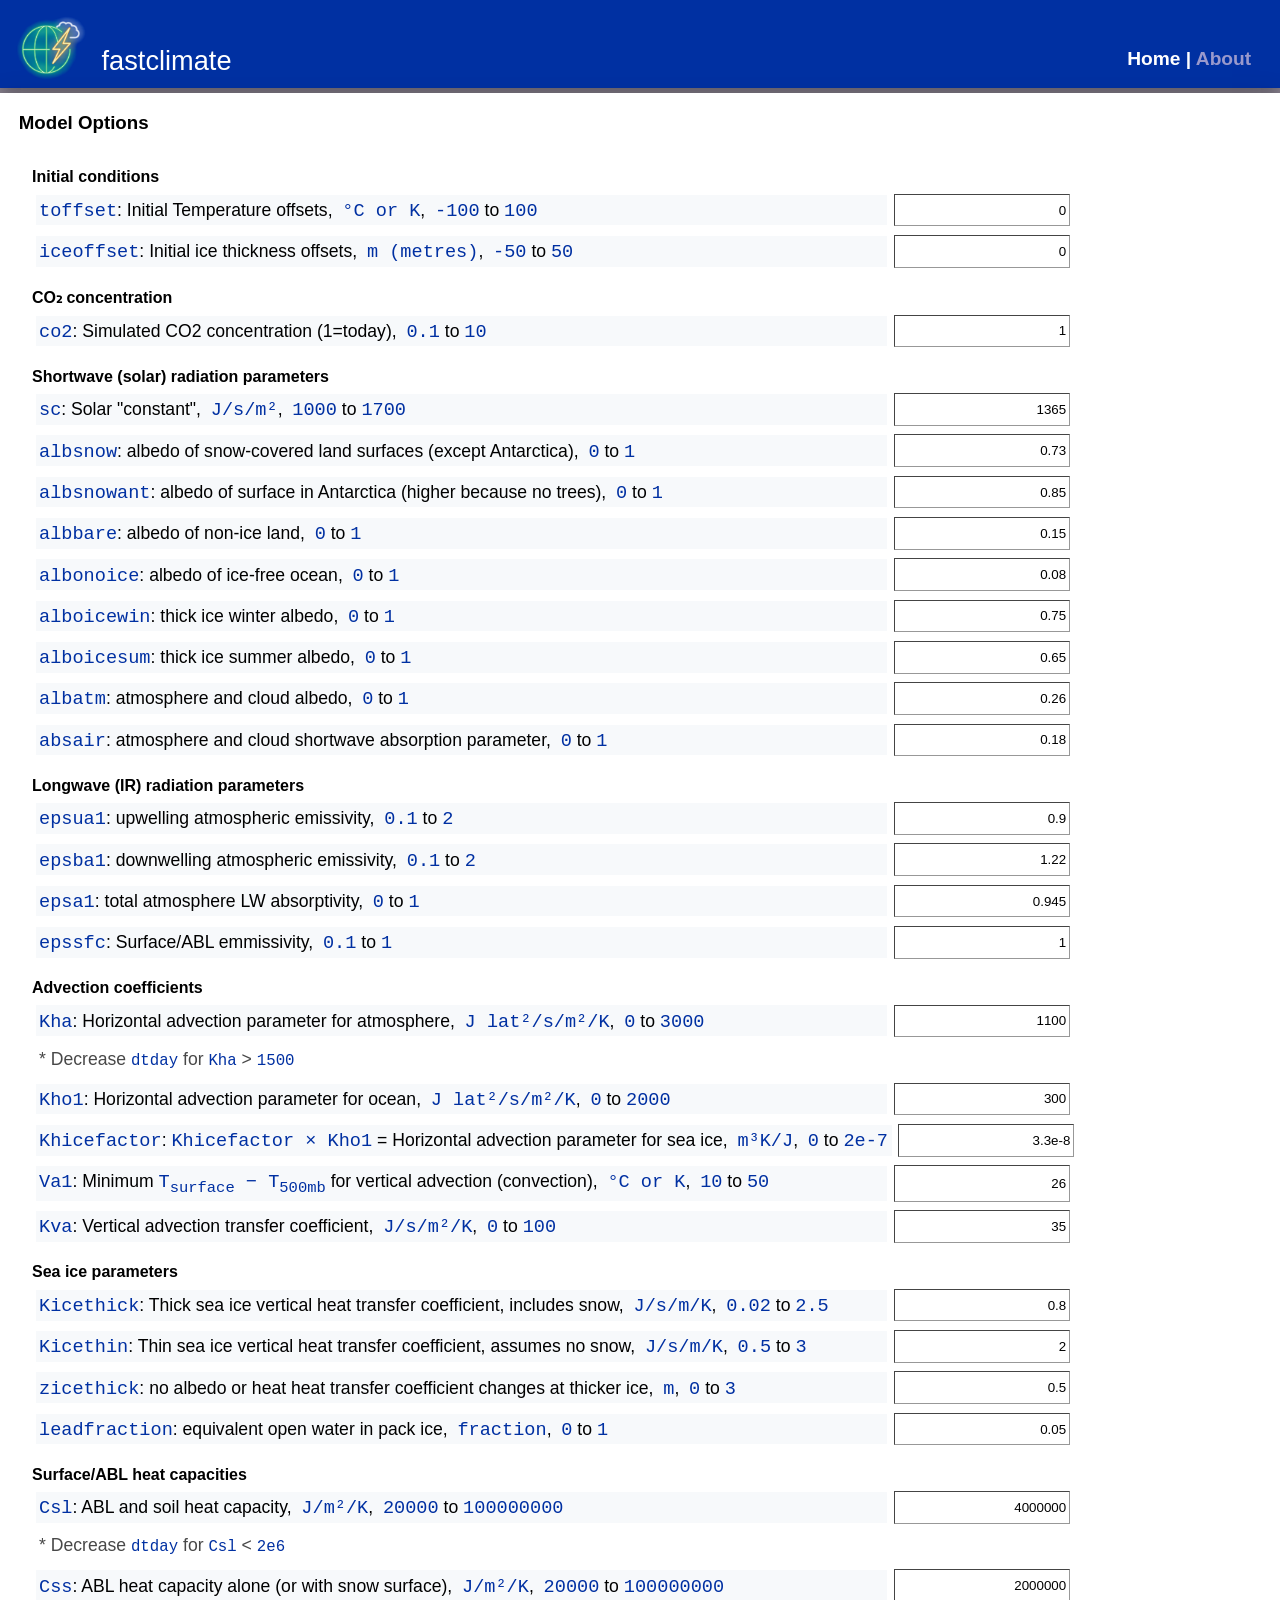
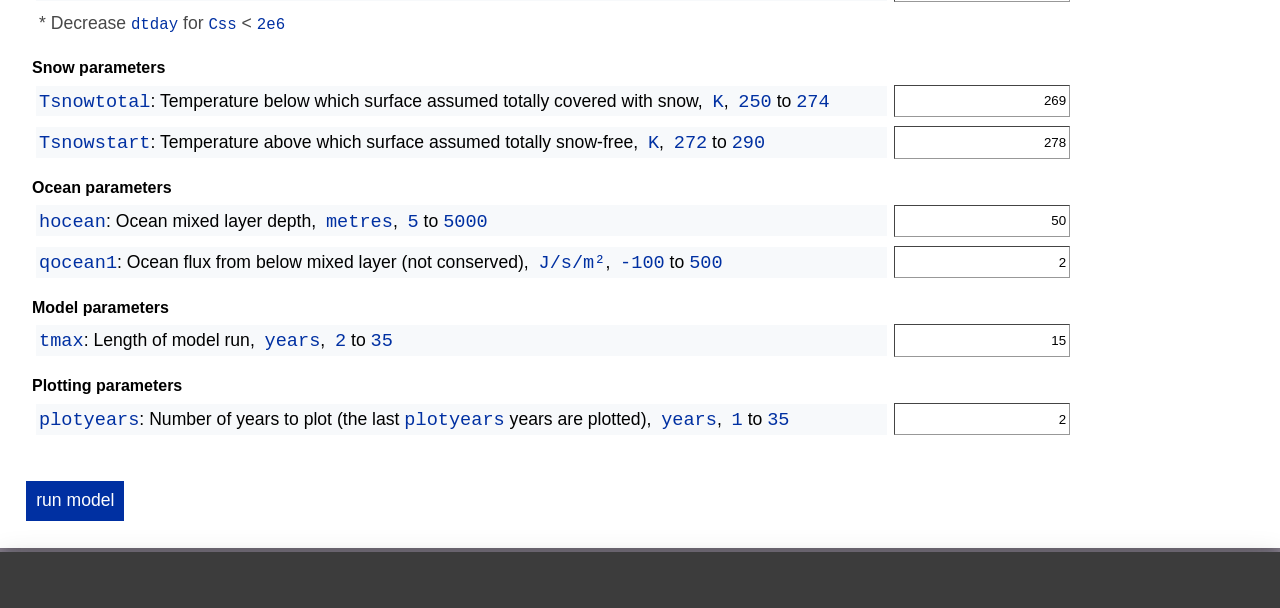
==== index.html @ 99151708 "Add figures 17 and 18" ====
<!DOCTYPE html>
<!-- html start: __________________________________________________________ -->
<html>
  <!-- head start:_________________________________________________________ -->
  <head>
    <meta http-equiv="content-type"
          content="text/html; charset=utf-8">
    <meta name="viewport"
          content="width=device-width,initial-scale=1">
    <link rel="icon"
          href="./img/icon/icon.png"
          sizes="192x192">
    <!-- title: ___________________________________________________________ -->
    <title id="title">fastclimate</title>
    <!-- styles: __________________________________________________________ -->
    <link rel="stylesheet"
          type="text/css"
          href="./css/site.css"
          media="all">
    <!-- scripts: _________________________________________________________ -->
    <script src="js/pyodide/pyodide.js"
            charset="utf-8">
    </script>
    <script src="js/plotly.js"
            charset="utf-8">
    </script>
    <script src="js/site.js"
            charset="utf-8"
            defer>
    </script>
    <!-- meta tags: _______________________________________________________ -->
    <meta id="meta_title"
          name="title"
          content="fastclimate">
    <meta id="meta_desc"
          name="description"
          content="simplified climate model">
    <meta id="twit_card"
          name="twitter:card"
          content="summary">
    <meta id="twit_title"
          name="twitter:title"
          content="fastclimate">
    <meta id="twit_desc"
          name="twitter:description"
          content="simplified climate model">
    <meta id="twit_img"
          name="twitter:image"
          content="https://cemac.github.io/fastclimate/img/icon/icon.png">
    <meta id="og_type"
          name="og:type"
          content="website">
    <meta id="og_title"
          name="og:title"
          content="fastclimate">
    <meta id="og_desc"
          name="og:description"
          content="simplified climate model">
    <meta id="og_img"
          name="og:image"
          content="https://cemac.github.io/fastclimate/img/icon/icon.png">
  <!-- head end:___________________________________________________________ -->
  </head>
  <!-- body start: ________________________________________________________ -->
  <body>
    <!-- container start: _________________________________________________ -->
    <div id="container"
         class="container column">
      <!-- header: ________________________________________________________ -->
      <div id="header"
           class="header row flex_justify flex_no_grow">
        <img id="header_img"
             class="header_image"
             src='img/logo/logo.png'>
        <div id="header_text"
             class="header_text">
          <span id="title_a">fastclimate</span>
        </div>
        <!-- navigation links: ____________________________________________ -->
        <div id="header_navigation"
             class="header_navigation">
          <span id="link_home">Home</span> |
          <a href="about.html"><span id="link_about">About</span></a>
        </div>
      </div>
      <!-- content container: _____________________________________________ -->
      <div id="content"
            class="content row">
        <!-- content: _____________________________________________________ -->
        <div id="content_content"
             class="content_content column">
          <!-- model options: _____________________________________________ -->
          <h3 class="content_options_header">Model Options</h3>
          <div id="content_options"
               class="content_options content_text column">
          </div>
          <!-- run model button: __________________________________________ -->
          <div id="content_run"
                class="content_run row">
            <button id="content_run_button"
                    class="content_run_button">
              run model
            </button>
            <img id="content_model_spinner"
                 class="content_model_spinner"
                 src="img/home/spinner.gif">
          </div>
          <!-- plots: ______________________________________________________ -->
          <div id="content_plots"
               class="content_plots">

            <div class="row_wrap flex_center">
              <div class="content_plot_container column">
                <div id="swtop_plot"
                     class="content_plot flex_grow"></div>
                <div id="swtop_plot_text"
                     class="content_plot_text flex_grow">
                  <b>Figure 1.</b> Mean Solar Radiation at the top of the
                  atmosphere as a function of time of year (months shown on
                  X-axis) and latitude (Y-axis). Note color scale to the right
                  of the plot.
                </div>
              </div>
            </div>

            <div class="row_wrap flex_start">
              <div class="content_plot_container column">
                <div id="TTsavg_plot"
                     class="content_plot flex_grow">
                </div>
                <div id="TTsavg_plot_text"
                     class="content_plot_text flex_grow">
                  <b>Figure 2.</b> Mean Surface Temperature as a function of
                  time of year and latitude
                  (<span class="label_this">this run</span>).
                </div>
              </div>
              <div class="content_plot_container column">
                <div id="TTsavg_diff_plot"
                     class="content_plot flex_grow">
                </div>
                <div id="TTsavg_diff_plot_text"
                     class="content_plot_text flex_grow">
                  <b>Figure 3.</b> Mean Surface Temperature Difference as a
                  function of time of year and latitude. For this and the
                  following plots, "difference" is the value of the current
                  model run (<span class="label_this">this run</span>) minus
                  the value of the
                  <span class="label_standard">standard run</span>.
                </div>
              </div>
            </div>

            <div class="row_wrap flex_start">
              <div class="content_plot_container column">
                <div id="Hi_plot"
                     class="content_plot flex_grow">
                </div>
                <div id="Hi_plot_text"
                     class="content_plot_text flex_grow">
                  <b>Figure 4.</b> Mean Sea Ice Thickness as a function of time
                  of year and latitude
                  (<span class="label_this">this run</span>).
                </div>
              </div>
              <div class="content_plot_container column">
                <div id="Hi_diff_plot"
                     class="content_plot flex_grow">
                </div>
                <div id="Hi_diff_plot_text"
                     class="content_plot_text flex_grow">
                  <b>Figure 5.</b> Mean Sea Ice Thickness Difference as a
                  function of time of year and latitude.
                </div>
              </div>
            </div>

            <div class="row_wrap flex_start">
              <div class="content_plot_container column">
                <div id="TTsavgsp_plot"
                     class="content_plot flex_grow">
                </div>
                <div id="TTsavgsp_plot_text"
                     class="content_plot_text flex_grow">
                  <b>Figure 6.</b> Mean Surface Temperature time series (top)
                  and difference time series (bottom) for the 80°S to 90°S
                  latitude band. For this and the following figures, the
                  <span class="label_this">red</span> line on the top panel
                  shows this run; the <span class="label_standard">blue</span>
                  line shows the standard case results. The difference plot is
                  this run's results minus the standard run's results. The
                  X-axis ("Year Day") is the number of days from the start of
                  the first plot year. The last <tt>plotyears</tt> years of the
                  model run are shown. (<tt>plotyears</tt> is a model input
                  parameter; the default value is two years.)
                </div>
              </div>
              <div class="content_plot_container column">
                <div id="TTsavgnp_plot"
                     class="content_plot flex_grow">
                </div>
                <div id="TTsavgnp_plot_text"
                     class="content_plot_text flex_grow">
                  <b>Figure 7.</b> Average Surface Temperature time series
                 (top) and difference time series (bottom) for the 80°N to
                 90°N latitude band.
                </div>
              </div>
            </div>

            <div class="row_wrap flex_start">
              <div class="content_plot_container column">
                <div id="TTsavg65s_plot"
                     class="content_plot flex_grow">
                </div>
                <div id="TTsavg65s_plot_text"
                     class="content_plot_text flex_grow">
                  <b>Figure 8.</b> Mean Surface Temperature time series (top)
                  and difference time series plot (bottom) for the 60°S to 70°S
                  latitude band. For this and following figures, the
                  temperatures shown are areal-weighted averages of the surface
                  temperatures over land and the surface temperatures over
                  ocean.
                </div>
              </div>
              <div class="content_plot_container column">
                <div id="TTsavg65n_plot"
                     class="content_plot flex_grow">
                </div>
                <div id="TTsavg65n_plot_text"
                     class="content_plot_text flex_grow">
                  <b>Figure 9.</b> Average Surface Temperature time series
                  (top) and difference plot (bottom) for the 60°N to 70°N
                  latitude band
                </div>
              </div>
            </div>

            <div class="row_wrap flex_center">
              <div class="content_plot_container column">
                <div id="TTsavg5n_plot"
                     class="content_plot flex_grow">
                </div>
                <div id="TTsavg5n_plot_text"
                     class="content_plot_text flex_grow">
                  <b>Figure 10.</b> Mean Surface Temperature time series (top)
                  and difference time series plot (bottom) for the equator to
                  10°N latitude band.
                </div>
              </div>
            </div>

            <div class="row_wrap flex_start">
              <div class="content_plot_container column">
                <div id="His_plot"
                     class="content_plot flex_grow">
                </div>
                <div id="His_plot_text"
                     class="content_plot_text flex_grow">
                  <b>Figure 11.</b> Mean Sea Ice Thickness time series (top)
                  and difference time series plot (bottom) for various southern
                  hemisphere latitude bands.
                  <span class="label_Hi1">Blue</span>,
                  <span class="label_Hi2">cyan</span>,
                  <span class="label_Hi3">green</span>, and
                  <span class="label_Hi4">magenta</span> lines represent the
                  10° latitude bands centered on
                  <span class="label_Hi1">75°S</span>,
                  <span class="label_Hi2">65°S</span>,
                  <span class="label_Hi3">55°S</span>, and
                  <span class="label_Hi4">45°S</span>, respectively. Latitude
                  bands with no sea ice are not plotted. Solid lines are for
                  this run, dashed lines represent the standard case results.
                  The difference plot is this run's results minus the standard
                  case run's results.
                </div>
              </div>
              <div class="content_plot_container column">
                <div id="Hin_plot"
                     class="content_plot flex_grow">
                </div>
                <div id="Hin_plot_text"
                     class="content_plot_text flex_grow">
                  <b>Figure 12.</b> Mean Sea Ice Thickness time series (top)
                  and difference time series plot (bottom) for various northern
                  hemisphere latitude bands.
                  <span class="label_Hi1">Blue</span>,
                  <span class="label_Hi2">cyan</span>,
                  <span class="label_Hi3">green</span>, and
                  <span class="label_Hi4">magenta</span> lines represent the
                  10° latitude bands centered on
                  <span class="label_Hi1">85°N</span>,
                  <span class="label_Hi2">75°N</span>,
                  <span class="label_Hi3">65°N</span>, and
                  <span class="label_Hi4">55°N</span>, respectively; solid
                  lines are this run, dashed lines the standard case. Latitude
                  bands with no sea ice are not plotted.
                </div>
              </div>
            </div>

            <div class="row_wrap flex_start">
              <div class="content_plot_container column">
                <div id="TTsavgmean_plot"
                     class="content_plot flex_grow">
                </div>
                <div id="TTsavg_mean_plot_text"
                     class="content_plot_text flex_grow">
                  <b>Figure 13.</b> Mean Surface Temperature averaged over the
                  last year of the model run (Y-axis) for various latitude
                  bands (X-axis).
                </div>
              </div>
              <div class="content_plot_container column">
                <div id="TTsavglat_plot"
                     class="content_plot flex_grow">
                </div>
                <div id="TTsavglat_plot_text"
                     class="content_plot_text flex_grow">
                  <b>Figure 14.</b> Mean zonal surface temperatures for
                  <span class="label_this">this run</span> and the
                  <span class="label_standard">standard run</span> for the
                  last <tt>plotyears</tt> years of the run.
                </div>
              </div>
            </div>

            <div class="row_wrap flex_start">
              <div class="content_plot_container column">
                <div id="TTsavgb_plot"
                     class="content_plot flex_grow">
                </div>
                <div id="TTsavgb_plot_text"
                     class="content_plot_text flex_grow">
                  <b>Figure 15.</b> Surface temperatures for
                  <span class="label_this">this run</span>.
                </div>
              </div>
              <div class="content_plot_container column">
                <div id="TTsavgb_diff_plot"
                     class="content_plot flex_grow">
                </div>
                <div id="TTsavgb_diff_plot_text"
                     class="content_plot_text flex_grow">
                  <b>Figure 16.</b> Changes in surface temperature with
                  latitude (<span class="label_this">this run</span> -
                  <span class="label_standard">standard run</span>) for the
                  last <tt>plotyears</tt> years of the run.
                </div>
              </div>
            </div>

            <div class="row_wrap flex_start">
              <div class="content_plot_container column">
                <div id="Hib_plot"
                     class="content_plot flex_grow">
                </div>
                <div id="Hib_plot_text"
                     class="content_plot_text flex_grow">
                  <b>Figure 17.</b> Ice thickness for
                  <span class="label_this">this run</span>.
                </div>
              </div>
              <div class="content_plot_container column">
                <div id="Hib_diff_plot"
                     class="content_plot flex_grow">
                </div>
                <div id="Hib_diff_plot_text"
                     class="content_plot_text flex_grow">
                  <b>Figure 18.</b> Changes in ice thickness with
                  latitude (<span class="label_this">this run</span> -
                  <span class="label_standard">standard run</span>) for the
                  last <tt>plotyears</tt> years of the run.
                </div>
              </div>
            </div>

          </div>
        <!-- content end: _________________________________________________ -->
        </div>
      </div>
      <!-- footer: ________________________________________________________ -->
      <div id="footer"
           class="footer row_wrap flex_end flex_no_grow">
      </div>
    <!-- container end: ___________________________________________________ -->
    </div>
  <!-- body end: __________________________________________________________ -->
  </body>
<!-- html end: ____________________________________________________________ -->
</html>
---- css/site.css ----
/** flex classes: **/

.row,
.row_wrap,
.column,
.column_wrap {
  display: flex;
  flex: 1 1 auto;
}

.row {
  flex-flow: row nowrap;
}

.row_wrap {
  flex-flow: row wrap;
}

.column {
  flex-flow: column nowrap;
}

.column_wrap {
  flex-flow: column wrap;
}

.flex_center {
  justify-content: center;
}

.flex_start {
  justify-content: flex-start;
}

.flex_end {
  justify-content: flex-end;
}

.flex_justify {
  justify-content: space-between;
}

.flex_grow {
  flex: 1 1 auto;
}

.flex_no_grow {
  flex: 0 1 auto;
}

/** body: **/

body {
  background-color: #938b9a;;
  margin: 0;
  padding: 0;
  font-family: "open Sans", "Arial", "Helvetica", sans-serif;
}

/** headers: **/

h4 a {
  text-decoration: none;
}

/** main container: **/

.container {
  min-height: 100vh;
  max-width: 1850px;
  margin: auto;
}

/** header: **/

.header {
  background-color: #0030a2;
  height: 5.5em;
  box-shadow: 0 0.4em 0.8em 0 rgba(0, 0, 0, 0.2),
              0 0.6em 2em 0 rgba(0, 0, 0, 0.19);
  margin-bottom: auto;
}

.header_image {
  max-height: 4em;
  margin: 1em;
  margin-bottom: 0.5em;
}

.header a {
  color: #80c41c;
  text-decoration: none;
}

@media only screen and (min-width: 1800px) {
  .header {
    margin-top: 0.4em;
    margin-left: 0.3em;
    margin-right: 0.3em;
    border-radius: 1.1em 1.1em 0em 0em;
  }
}

.header_text {
  color: #ffffff;
  font-family: Roboto, sans-serif;
  font-size: 1.7em;
  margin-left: 0em;
  margin-right: 0.2em;
  margin-top: auto;
  margin-bottom: 0.4em;
  flex-basis: 90%;
}

@media only screen and (max-width: 850px) {
  .header_text {
    font-size: 1.4em;
  }
}

@media only screen and (max-width: 500px) {
  .header_text {
    display: none;
  }
}

/** navigation links: **/

.header_navigation {
  color: #ffffff;
  font-size: 1.2em;
  font-weight: bold;
  margin-top: 2.5em;
  margin-right: 1.5em;
  text-align: right;
  text-wrap: nowrap;
}

@media only screen and (max-width: 550px) {
  .header_navigation {
    margin-right: 0.5em;
  }
}

.header_navigation a,
.header_navigation a:visited {
  color: #9999cc;
  font-weight: bold;
  text-decoration: none;
}

.header_navigation a:hover {
  color: #ccccff;
}

/** content: **/

.content {
  color: #000000;
  background-color: #ffffff;
  margin-top: 0.3em;
  margin-bottom: 0.3em;
  box-shadow: 0 0.4em 0.8em 0 rgba(0, 0, 0, 0.2),
              0 0.6em 2em 0 rgba(0, 0, 0, 0.19);
}

@media only screen and (min-width: 1800px) {
  .content {
    margin-left: 0.3em;
    margin-right: 0.3em;
  }
}

.content a,
.content a:visited {
  color: #ffffff;
}

/** text: **/

.content_text {
  margin-left: 2em;
  margin-right: 2em;
  margin-bottom: 1em;
  max-width: 69em;
  padding-right: 0.8em;
  padding-bottom: 1em;
}

.content_text a,
.content_text a:visited {
  color: #ffffff;
}

/** model options: **/

.content_options_header {
  margin-left: 1em;
}

.content_option {
  margin: 0.1em;
  font-size: 1.1em;
}

.content_option tt {
  font-size: 1.3em;
  color: #0030a2;
}

.option_header {
  margin: 0em;
  margin-top: 1em;
  margin-bottom: 0.2em;
}

.option_label {
  background-color: #f7f9fb;
  min-width: 48em;
  padding: 0.2em;
  padding-top: 0.3em;
  margin: 0.2em;
  margin-left: 0.1em;
}

@media only screen and (max-width: 1150px) {
  .option_label {
    min-width: 95%;
  }
}

.option_text {
  border-width: 0.1em;
  border-color: #989898;
}

.option_value {
  min-width: 10em;
  padding: 0.2em;
  margin: 0.2em;
  text-align: right;
}

.option_error {
  display: none;
  color: #ee3333;
  padding: 0.2em;
  margin: 0.2em;
  max-width: 45em;
}

.option_note {
  min-width: 35em;
  padding: 0.2em;
  padding-top: 0.3em;
  margin: 0.2em;
  margin-left: 0.1em;
  color: #484848;
  font-size: 1em;
}

.option_note tt {
  font-size: 1.1em;
}

@media only screen and (max-width: 725px) {
  .option_note {
    min-width: 95%;
  }
}

/** model running elements: **/

.content_run_button {
  font-size: 1.1em;
  color: #ffffff;
  background-color: #0030a2;
  border: 1px solid #0030a2;
  padding: 0.5em;
  margin: 0.5em;
  margin-left: 1.5em;
  margin-bottom: 1.5em;
  cursor: pointer;
}

.content_run_button:focus,
.content_run_button:active,
.content_run_button:hover {
  background-color: #3465eb;
  border: 1px solid #3465eb;
}

.content_run_button:disabled, .run_button[disabled] {
  color: #999999;
  background-color: #e9e9e9;
  border: 1px solid #e9e9e9;
  cursor: auto;
}

.content_model_spinner {
  display: none;
  height: 2.1em;
  padding: 0.3em;
  margin: 0.5em;
  margin-left: 3.5em;
  margin-bottom: 1.5em;
}

/** plots: **/

.content_plots {
  margin: 0.5em;
  min-height: 35em;
}

.content_plot_container {
  margin: 0.5em;
  max-width: 49%;
  flex-basis: 33%;
}

.content_plot {
  margin: 0.5em;
  min-height: 35em;
}

@media only screen and (max-width: 900px) {
  .content_plot_container {
    max-width: 99%;
    flex-basis: 51%;
  }
  .content_plot {
    min-height: 30em;
  }
}

.content_plot_text {
  margin: 0.5em;
  margin-left: 3em;
}

.content_plot_text tt {
  font-size: 1.3em;
  color: #0030a2;
}

.label_this {
  color: #ee3333;
}

.label_standard {
  color: #0030a2;
}

.label_Hi1 {
  color: #0030a2;
}

.label_Hi2 {
  color: #1dadc0;
}

.label_Hi3 {
  color: #08a045;
}

.label_Hi4 {
  color: #c733d8;
}

/** footer: **/

.footer {
  background-color: #3c3c3c;
  height: 3.5em;
  margin-top: auto;
  box-shadow: 0 0.4em 0.8em 0 rgba(0, 0, 0, 0.2),
              0 0.6em 2em 0 rgba(0, 0, 0, 0.19);
}

.footer_logo {
  -webkit-filter: grayscale(100%);
  filter: grayscale(100%);
  max-height: 3em;
  margin: 0.25em;
  margin-left: 0.5em;
  margin-right: 0.5em;
}

@media only screen and (min-width: 1800px) {
  .footer {
    margin-bottom: 1em;
    margin-left: 0.3em;
    margin-right: 0.3em;
    border-radius: 0em 0em 0.5em 0.5em;
  }
}

@media only screen and (max-width: 650px) {
  .footer {
    flex: 1 1 auto;
    max-height: 2.5em;
    min-height: 2.5em;
  }
  .footer_logo {
    max-height: 2em;
  }
}

.footer_item {
  display: inline-block;
}

@media only screen and (max-width: 330px) {
  .footer_item_hide {
    display: none;
  }
}

.footer_links {
  flex-basis: 99%;
  text-align: center;
}

.footer_link {
  color: #fdfdfd;
  text-decoration: none;
}

/** buttons: **/

/* remove outlines from active buttons: */
button, button:focus, button:active {
  outline: 0;
}
:focus {outline:none;}
::-moz-focus-inner {border:0;}
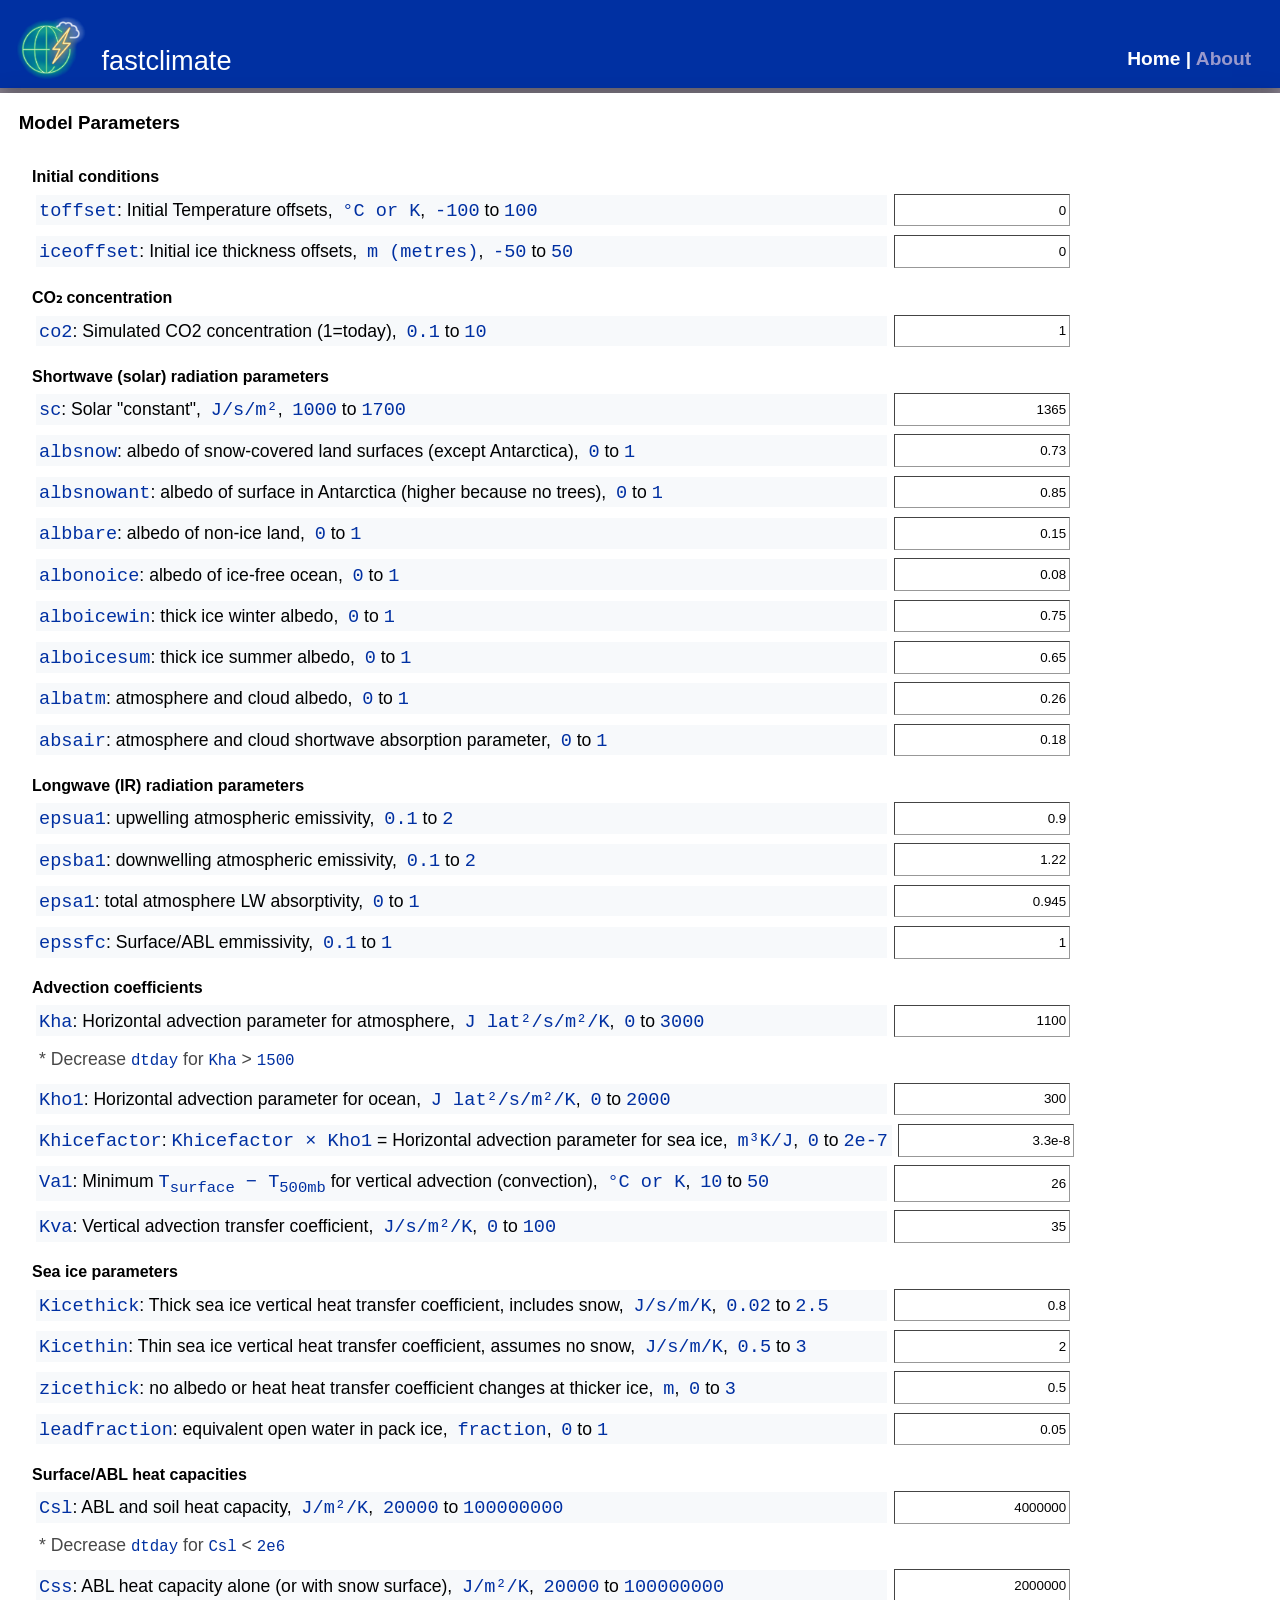
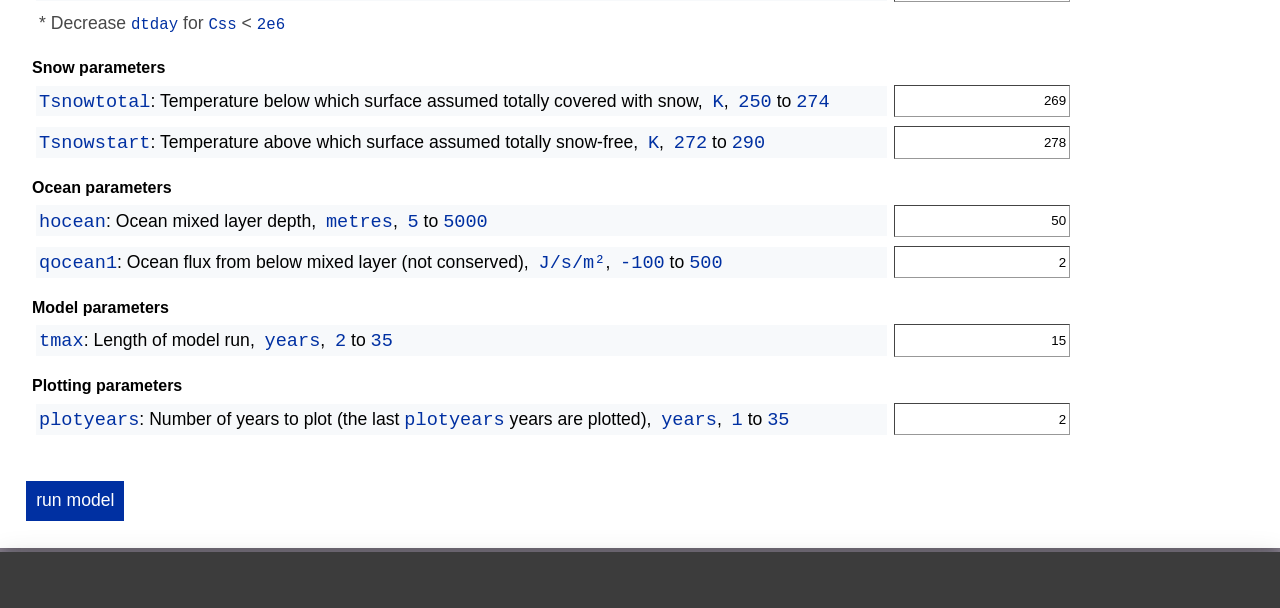
==== commit ee29ef9f: "Adding first bits of about page and parameter saving functionality" ====
--- a/index.html
+++ b/index.html
@@ -80,7 +80,7 @@
         <div id="header_navigation"
              class="header_navigation">
           <span id="link_home">Home</span> |
-          <a href="about.html"><span id="link_about">About</span></a>
+          <a href="./about/"><span id="link_about">About</span></a>
         </div>
       </div>
       <!-- content container: _____________________________________________ -->
@@ -90,7 +90,7 @@
         <div id="content_content"
              class="content_content column">
           <!-- model options: _____________________________________________ -->
-          <h3 class="content_options_header">Model Options</h3>
+          <h3 class="content_options_header">Model Parameters</h3>
           <div id="content_options"
                class="content_options content_text column">
           </div>
@@ -375,6 +375,26 @@
               </div>
             </div>
 
+            <div id="model_params_row"
+                 class="row_wrap flex_start">
+              <div class="content_plot_container column">
+                <div id="model_params_text"
+                     class="content_plot_text flex_grow">
+                  The model parameters for this run are:
+                </div>
+                <div id="model_params_params"
+                     class="content_plot_text flex_grow">
+                </div>
+                <div id="content_save"
+                  class="content_save row">
+                  <button id="content_save_button"
+                          class="content_save_button">
+                    save parameters
+                  </button>
+                </div>
+              </div>
+            </div>
+
           </div>
         <!-- content end: _________________________________________________ -->
         </div>
--- a/css/site.css
+++ b/css/site.css
@@ -290,7 +290,8 @@
   border: 1px solid #3465eb;
 }
 
-.content_run_button:disabled, .run_button[disabled] {
+.content_run_button:disabled,
+.content_run_button[disabled] {
   color: #999999;
   background-color: #e9e9e9;
   border: 1px solid #e9e9e9;
@@ -366,6 +367,58 @@
 
 .label_Hi4 {
   color: #c733d8;
+}
+
+#model_params_row {
+  margin-top: 3em;
+}
+
+.content_save_button {
+  font-size: 1.1em;
+  color: #ffffff;
+  background-color: #0030a2;
+  border: 1px solid #0030a2;
+  padding: 0.5em;
+  margin: 0.5em;
+  margin-left: 2.5em;
+  margin-bottom: 1.5em;
+  cursor: pointer;
+}
+
+.content_save_button:focus,
+.content_save_button:active,
+.content_save_button:hover {
+  background-color: #3465eb;
+  border: 1px solid #3465eb;
+}
+
+.content_save_button:disabled,
+.content_save_button[disabled] {
+  color: #999999;
+  background-color: #e9e9e9;
+  border: 1px solid #e9e9e9;
+  cursor: auto;
+}
+
+/** about: **/
+
+.content_about_header {
+  margin-left: 1em;
+}
+
+.content_about p {
+  margin-left: 1.2em;
+  margin-right: 1.2em;
+  max-width: 60em;
+}
+
+.content_about a:visited,
+.content_about a {
+  color: #282828;
+}
+
+.content_about a:hover {
+  color: #484848;
 }
 
 /** footer: **/
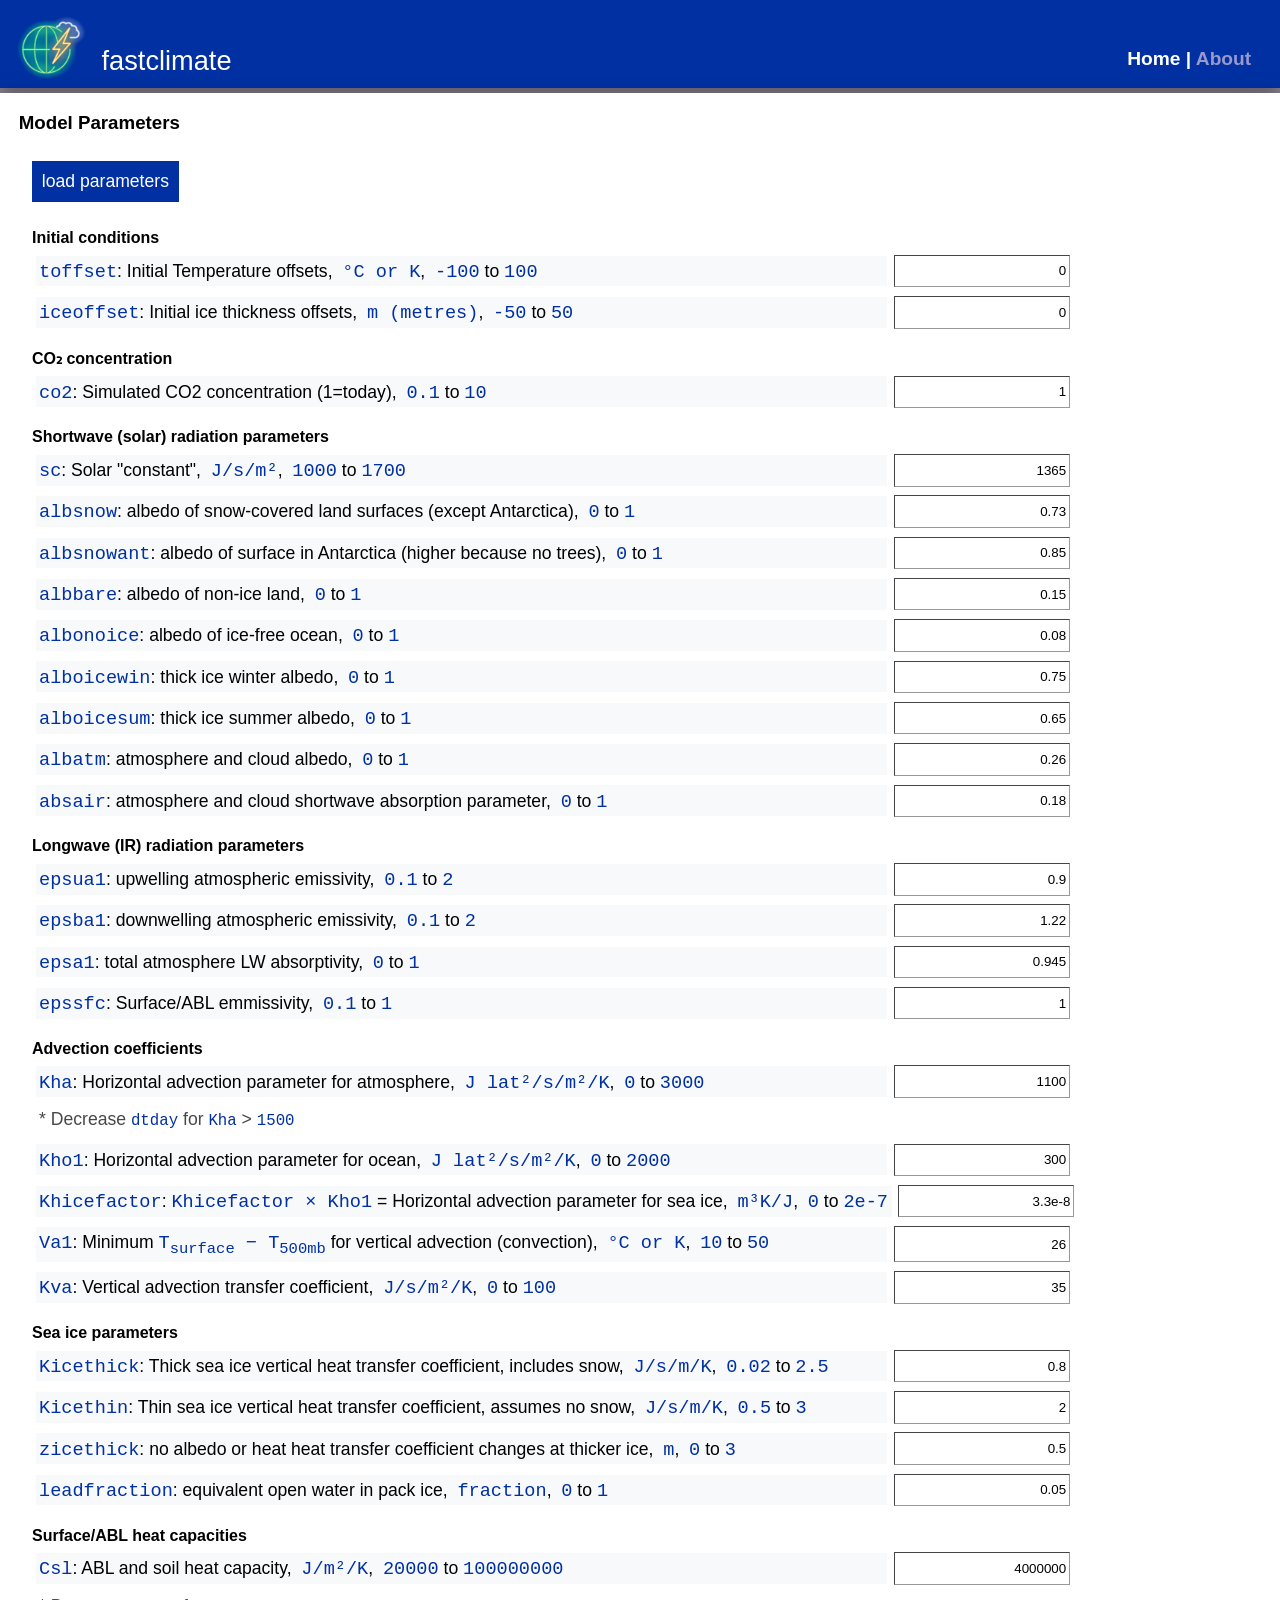
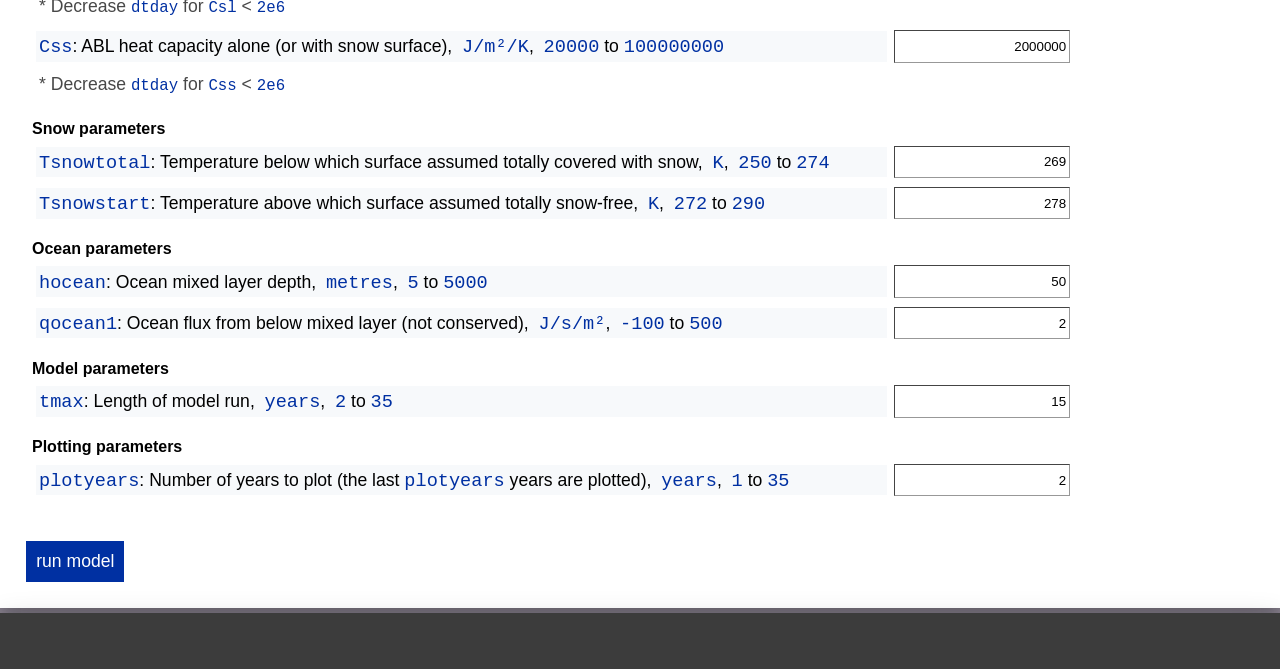
==== commit 097b6de0: "Add option loading functionality" ====
--- a/index.html
+++ b/index.html
@@ -93,6 +93,26 @@
           <h3 class="content_options_header">Model Parameters</h3>
           <div id="content_options"
                class="content_options content_text column">
+            <div id="content_load"
+              class="content_load row">
+              <input id="content_load_input"
+                     class="content_load_input"
+                     type="file"
+                     accept=".json,application/json">
+              <label id="content_load_button"
+                     class="content_load_button"
+                     for="content_load_input"
+                     title="Load parameters from JSON file">
+                load parameters
+              </label>
+            </div>
+            <div id="content_load_text"
+              class="content_load_text row">
+              <span id="content_load_info"
+                    class="content_load_info"></span>
+              <span id="content_load_error"
+                    class="content_load_error"></span>
+            </div>
           </div>
           <!-- run model button: __________________________________________ -->
           <div id="content_run"
@@ -388,7 +408,8 @@
                 <div id="content_save"
                   class="content_save row">
                   <button id="content_save_button"
-                          class="content_save_button">
+                          class="content_save_button"
+                          title="Save parameters to JSON file">
                     save parameters
                   </button>
                 </div>
--- a/css/site.css
+++ b/css/site.css
@@ -196,6 +196,45 @@
 
 .content_options_header {
   margin-left: 1em;
+}
+
+.content_load_input {
+  display: none;
+}
+
+.content_load_button {
+  font-size: 1.1em;
+  color: #ffffff;
+  background-color: #0030a2;
+  border: 1px solid #0030a2;
+  padding: 0.5em;
+  margin: 0.5em;
+  margin-left: 0em;
+  margin-bottom: 0.2em;
+  cursor: pointer;
+}
+
+.content_load_button:focus,
+.content_load_button:active,
+.content_load_button:hover {
+  background-color: #3465eb;
+  border: 1px solid #3465eb;
+}
+
+.content_load_button:disabled,
+.content_load_button[disabled] {
+  color: #999999;
+  background-color: #e9e9e9;
+  border: 1px solid #e9e9e9;
+  cursor: auto;
+}
+
+.content_load_text {
+  margin-top: 0.5em;
+}
+
+.content_load_error {
+  color: #ee3333;
 }
 
 .content_option {
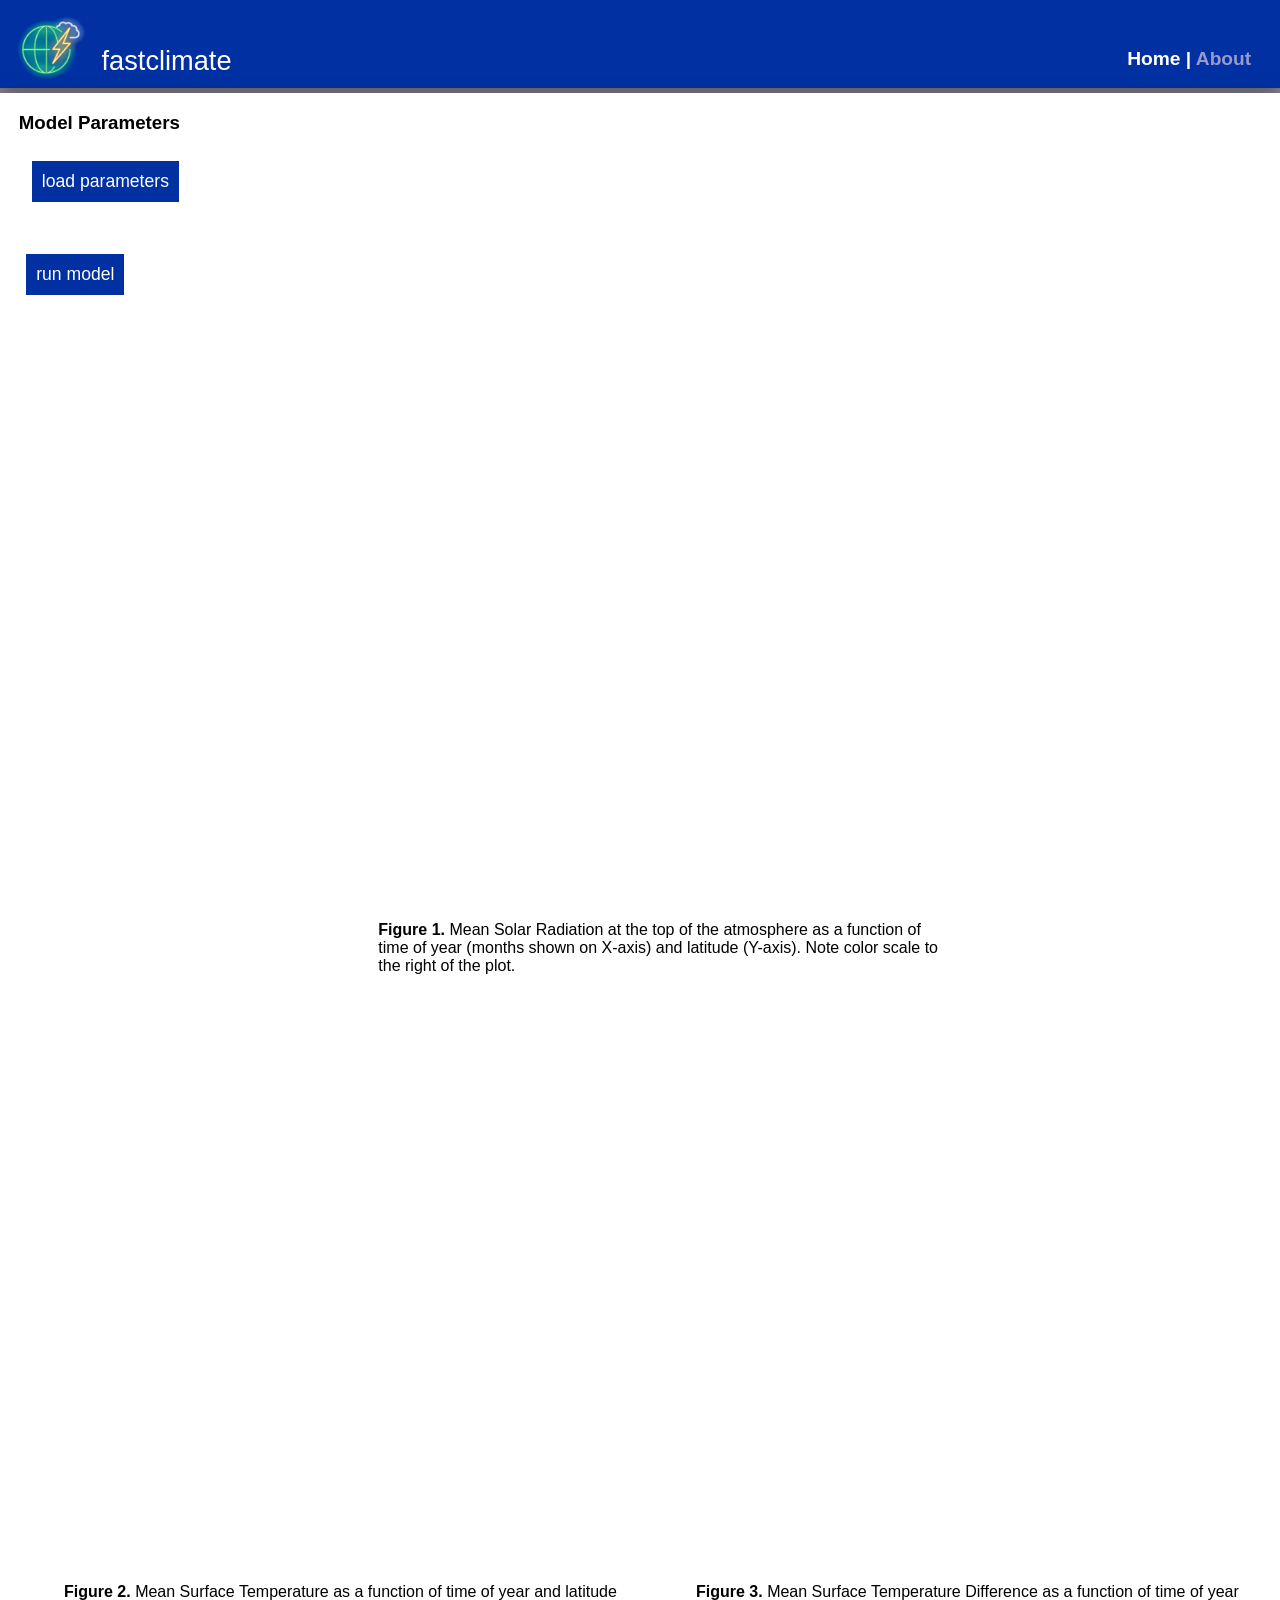
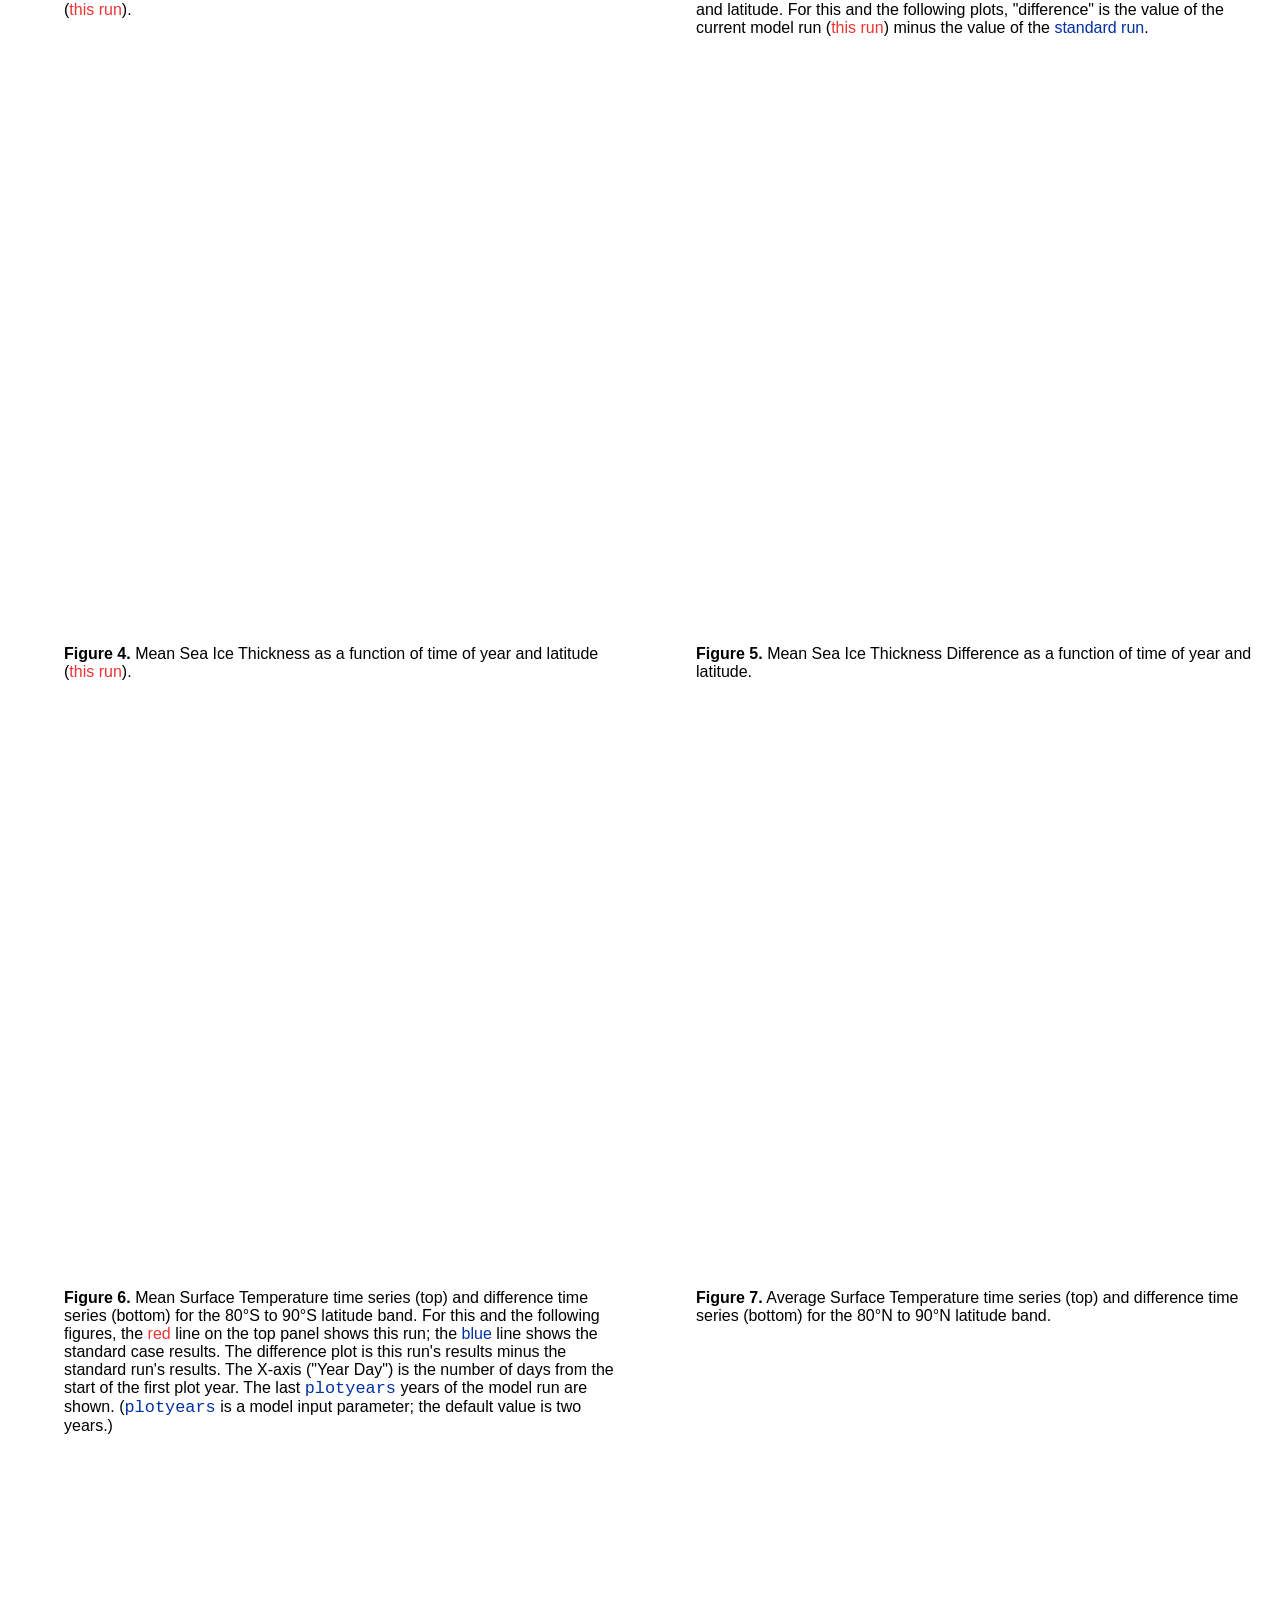
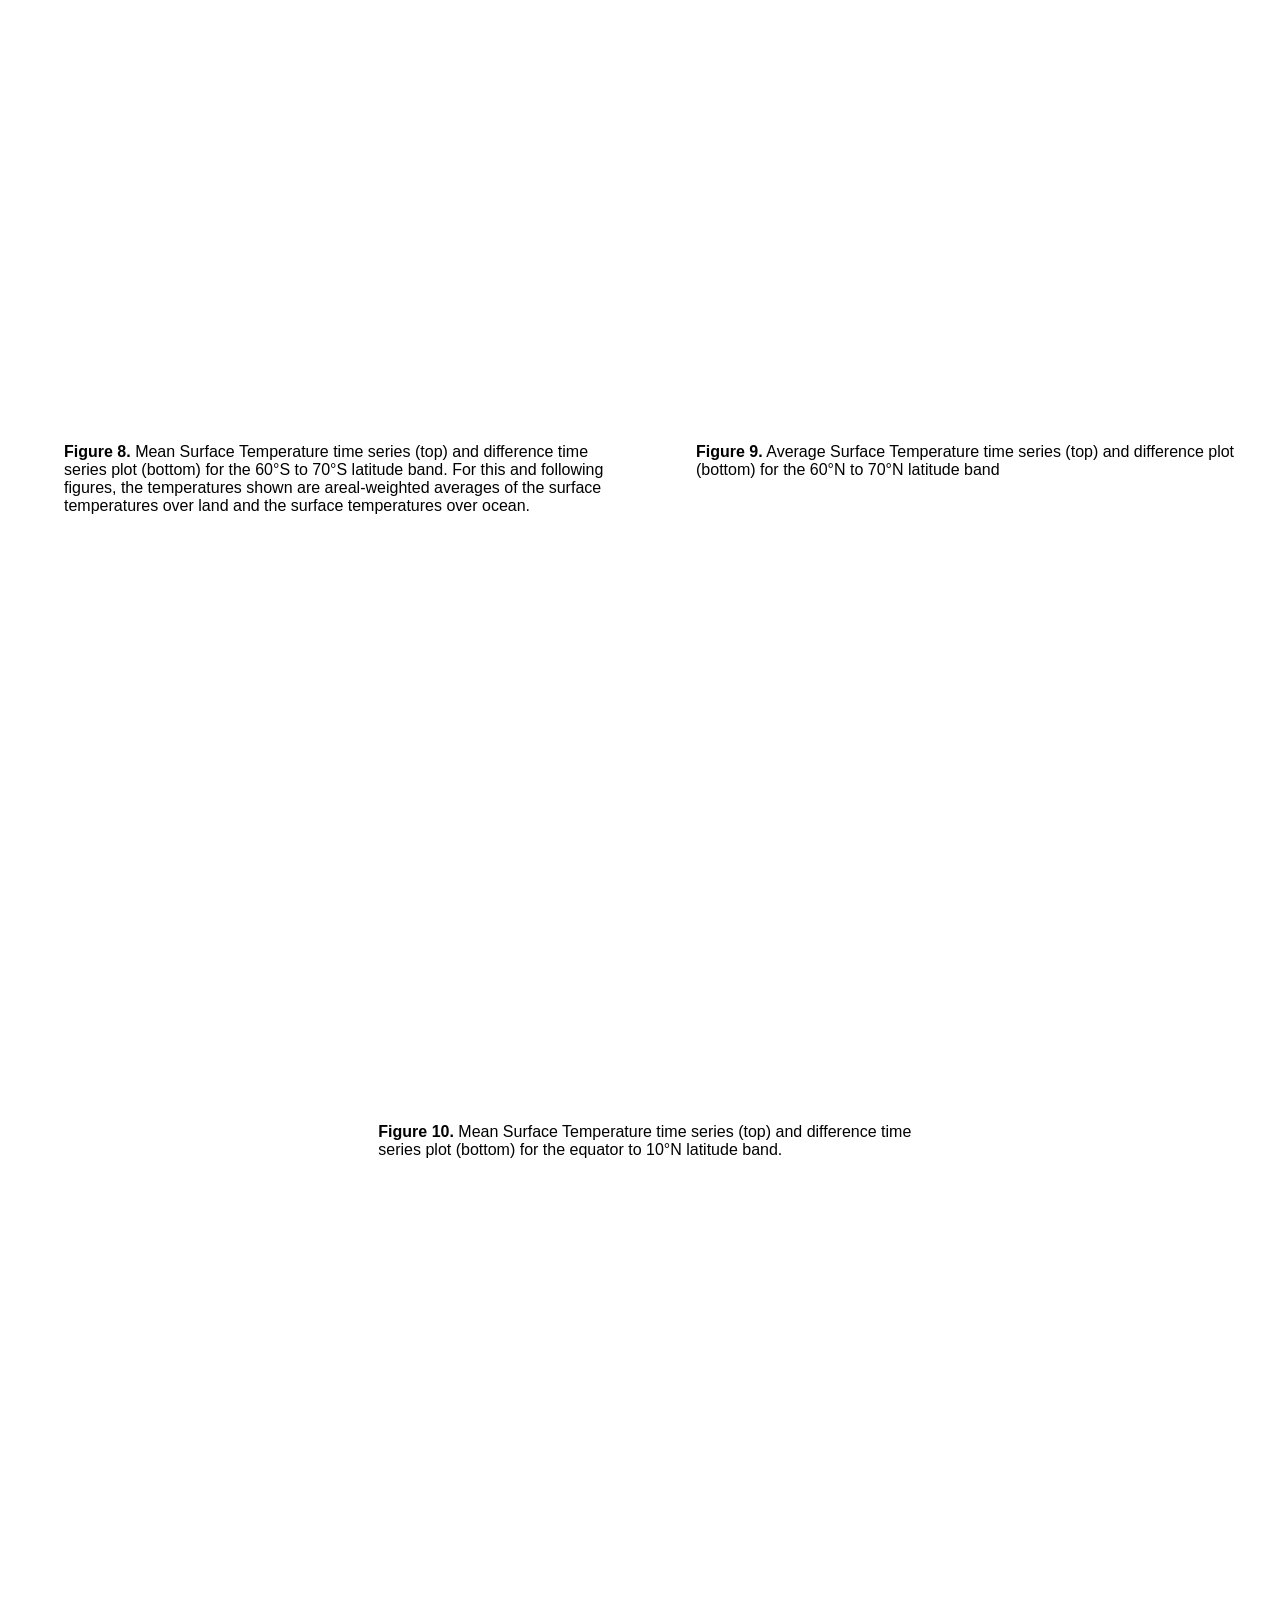
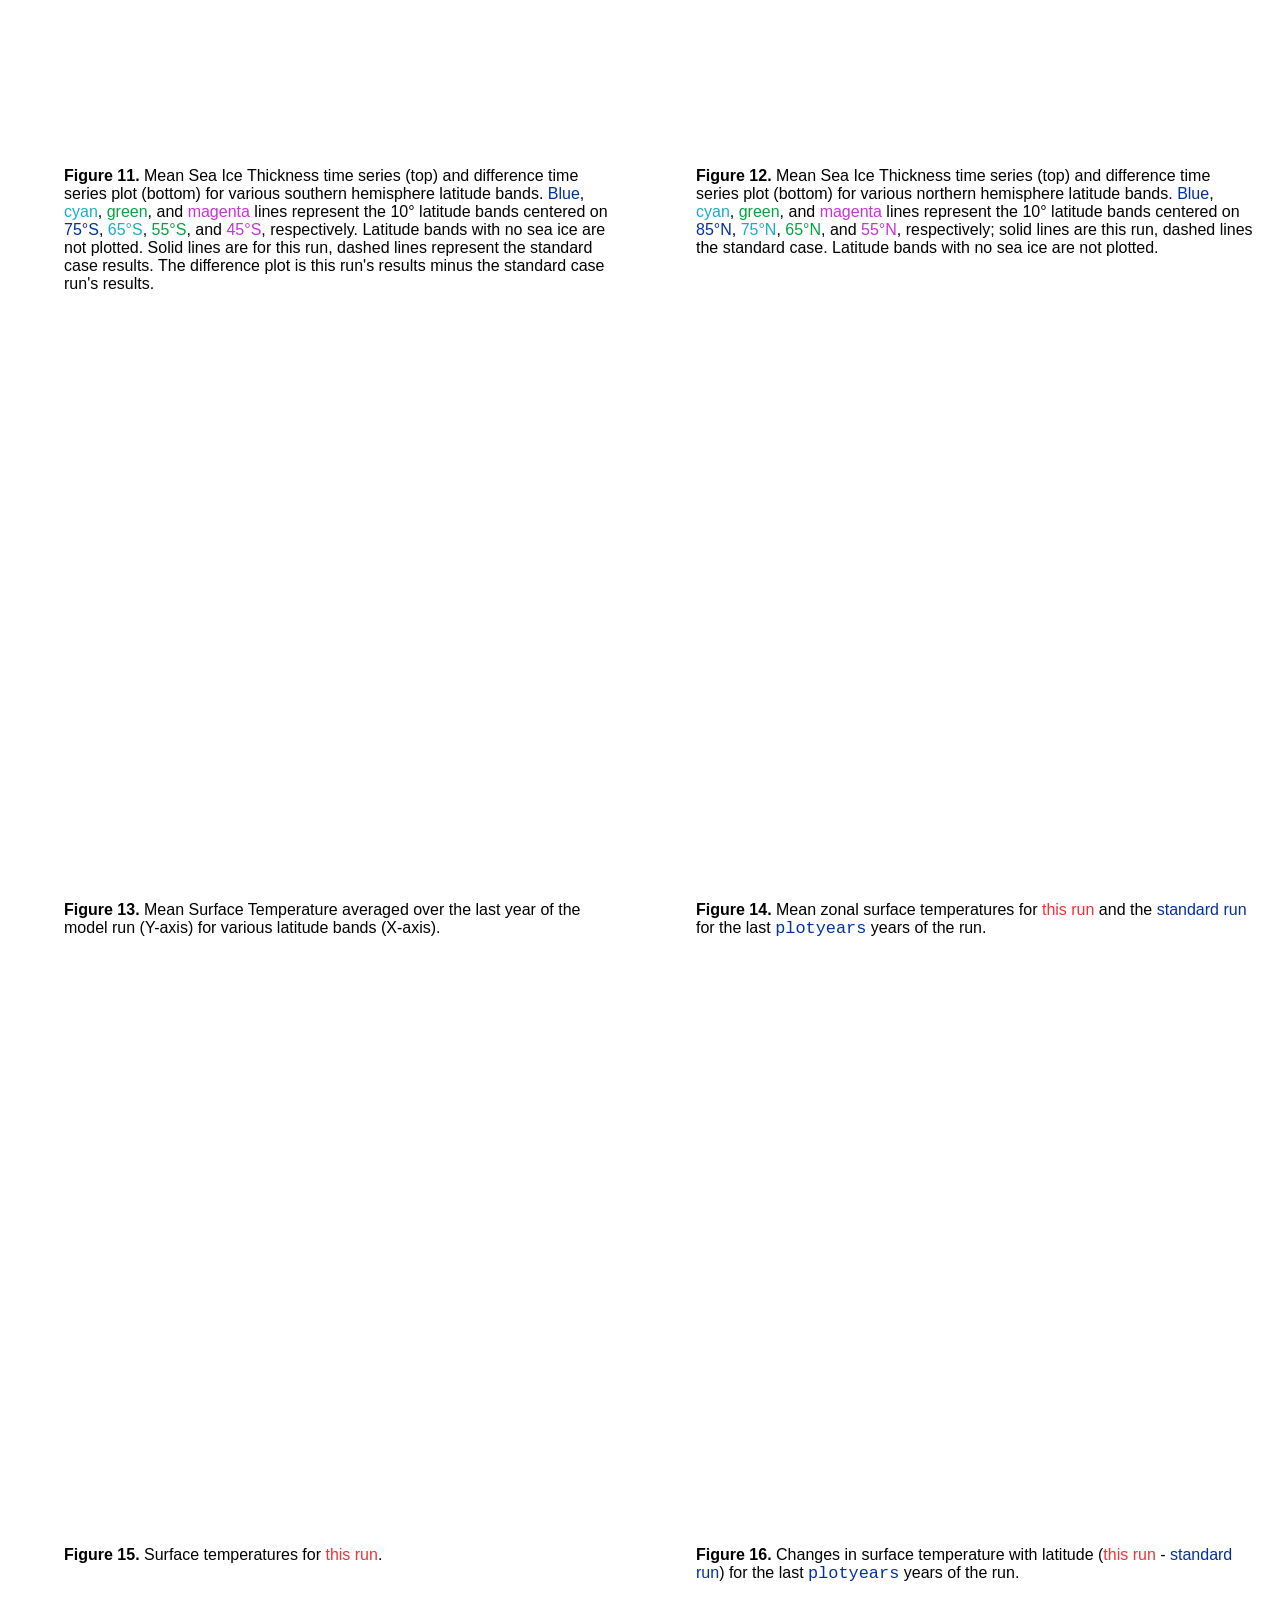
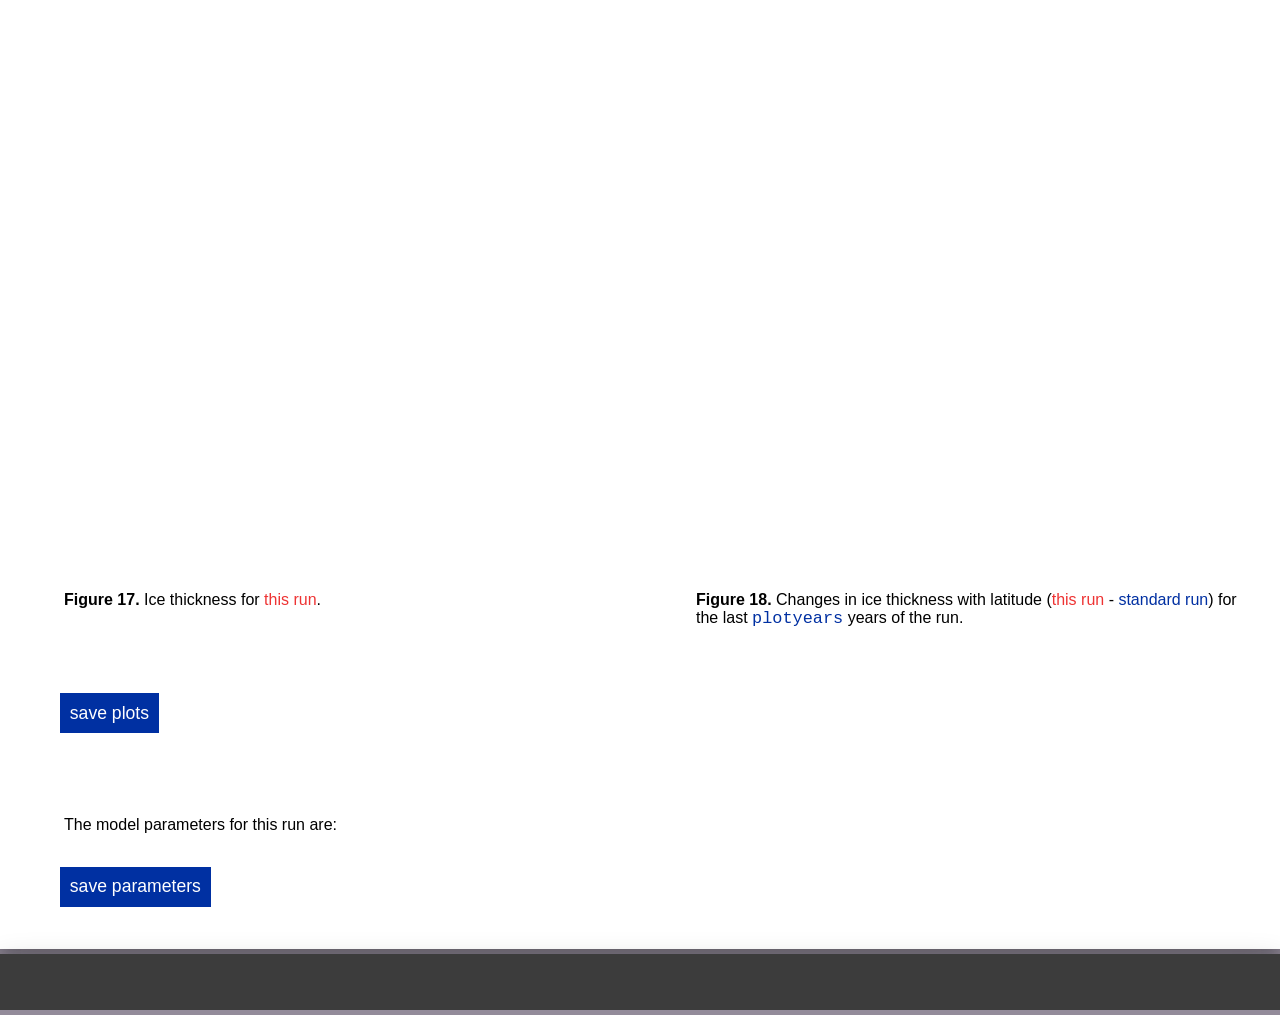
==== commit d5eabecd: "Add bits for saving plots (as png, in a zip file)" ====
--- a/index.html
+++ b/index.html
@@ -24,7 +24,10 @@
     <script src="js/plotly.js"
             charset="utf-8">
     </script>
-    <script src="js/site.js"
+    <script src="js/zip.js"
+            charset="utf-8">
+    </script>
+    <script src="js/model.js"
             charset="utf-8"
             defer>
     </script>
@@ -395,6 +398,20 @@
               </div>
             </div>
 
+            <div id="save_plots_row"
+                 class="row_wrap flex_start">
+              <div class="content_plot_container column">
+                <div id="content_save_plots"
+                     class="content_save row">
+                  <button id="content_save_plots_button"
+                          class="content_save_button"
+                          title="Save plots in png format to zip file">
+                    save plots
+                  </button>
+                </div>
+              </div>
+            </div>
+
             <div id="model_params_row"
                  class="row_wrap flex_start">
               <div class="content_plot_container column">
@@ -405,9 +422,9 @@
                 <div id="model_params_params"
                      class="content_plot_text flex_grow">
                 </div>
-                <div id="content_save"
+                <div id="content_save_options"
                   class="content_save row">
-                  <button id="content_save_button"
+                  <button id="content_save_options_button"
                           class="content_save_button"
                           title="Save parameters to JSON file">
                     save parameters
--- a/css/site.css
+++ b/css/site.css
@@ -231,6 +231,10 @@
 
 .content_load_text {
   margin-top: 0.5em;
+}
+
+.content_load_info {
+  color: #0030a2;
 }
 
 .content_load_error {
@@ -408,8 +412,9 @@
   color: #c733d8;
 }
 
+#save_plots_row,
 #model_params_row {
-  margin-top: 3em;
+  margin-top: 2em;
 }
 
 .content_save_button {
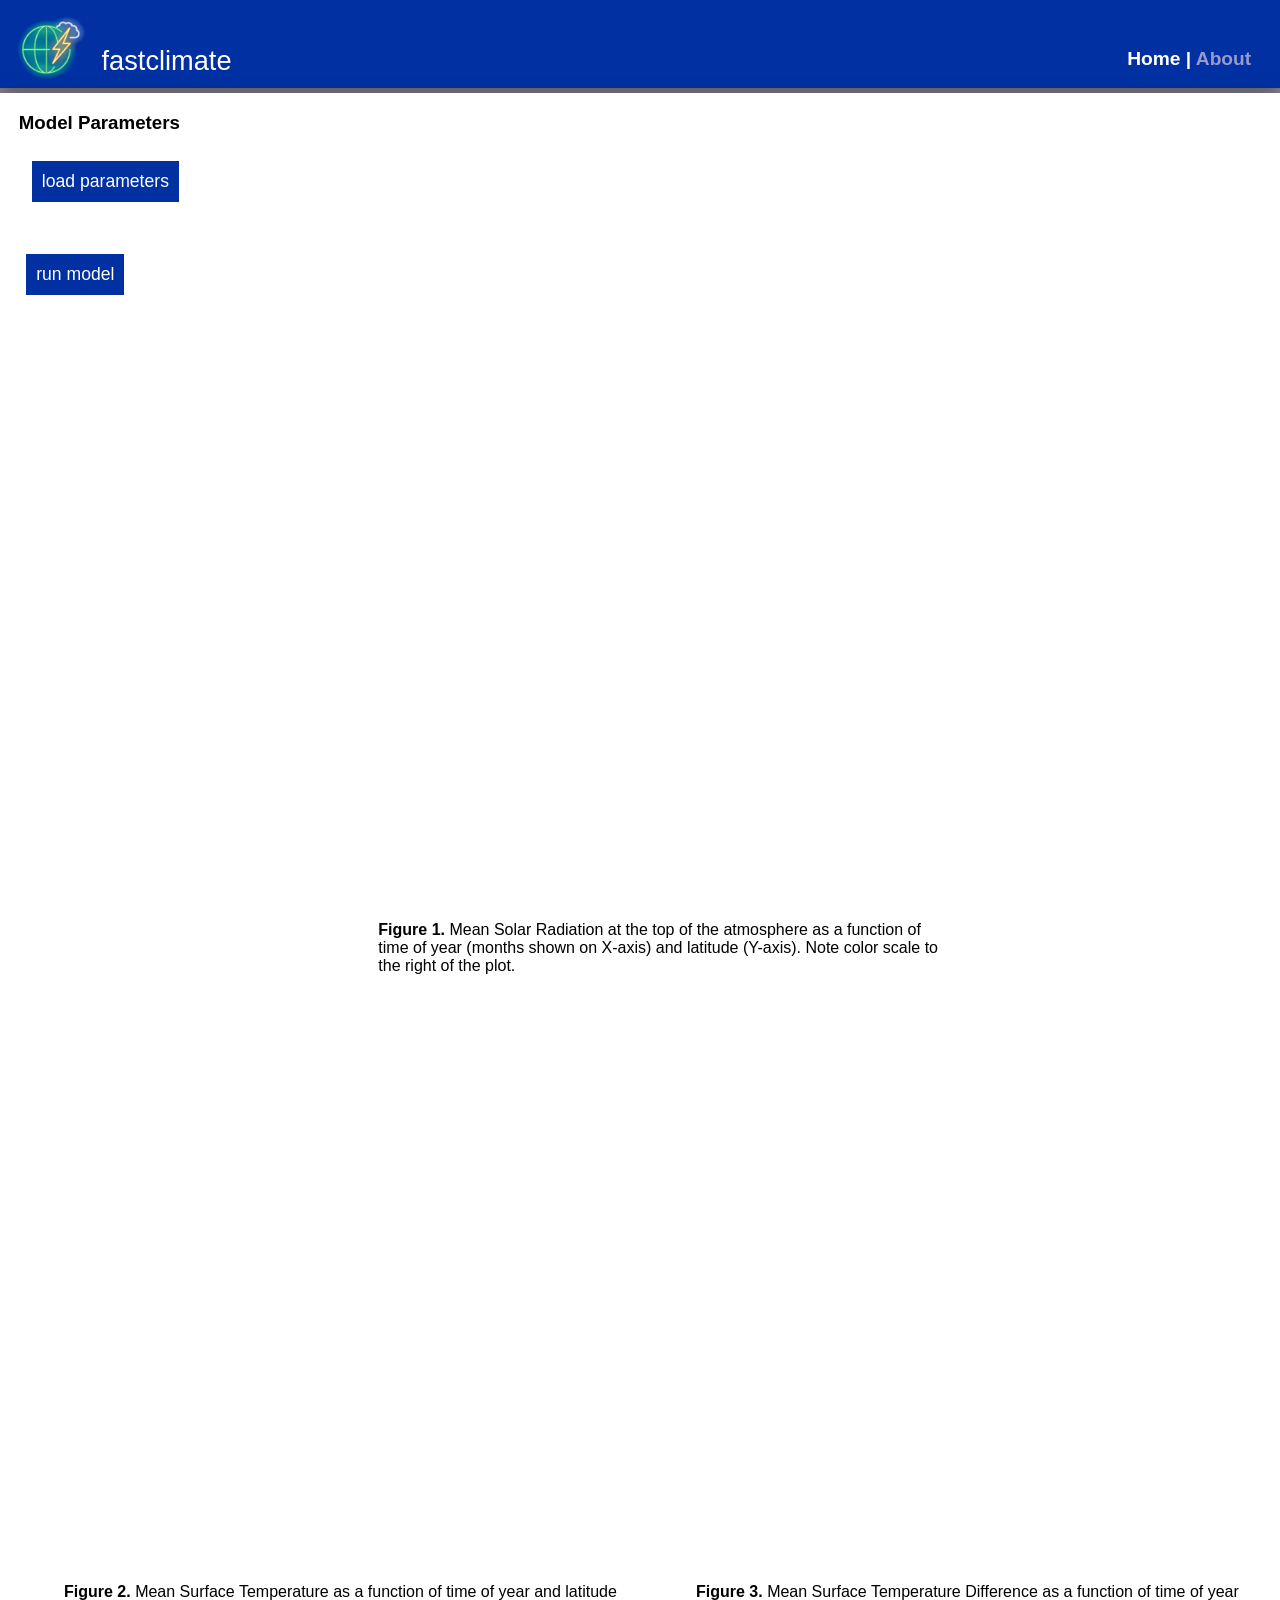
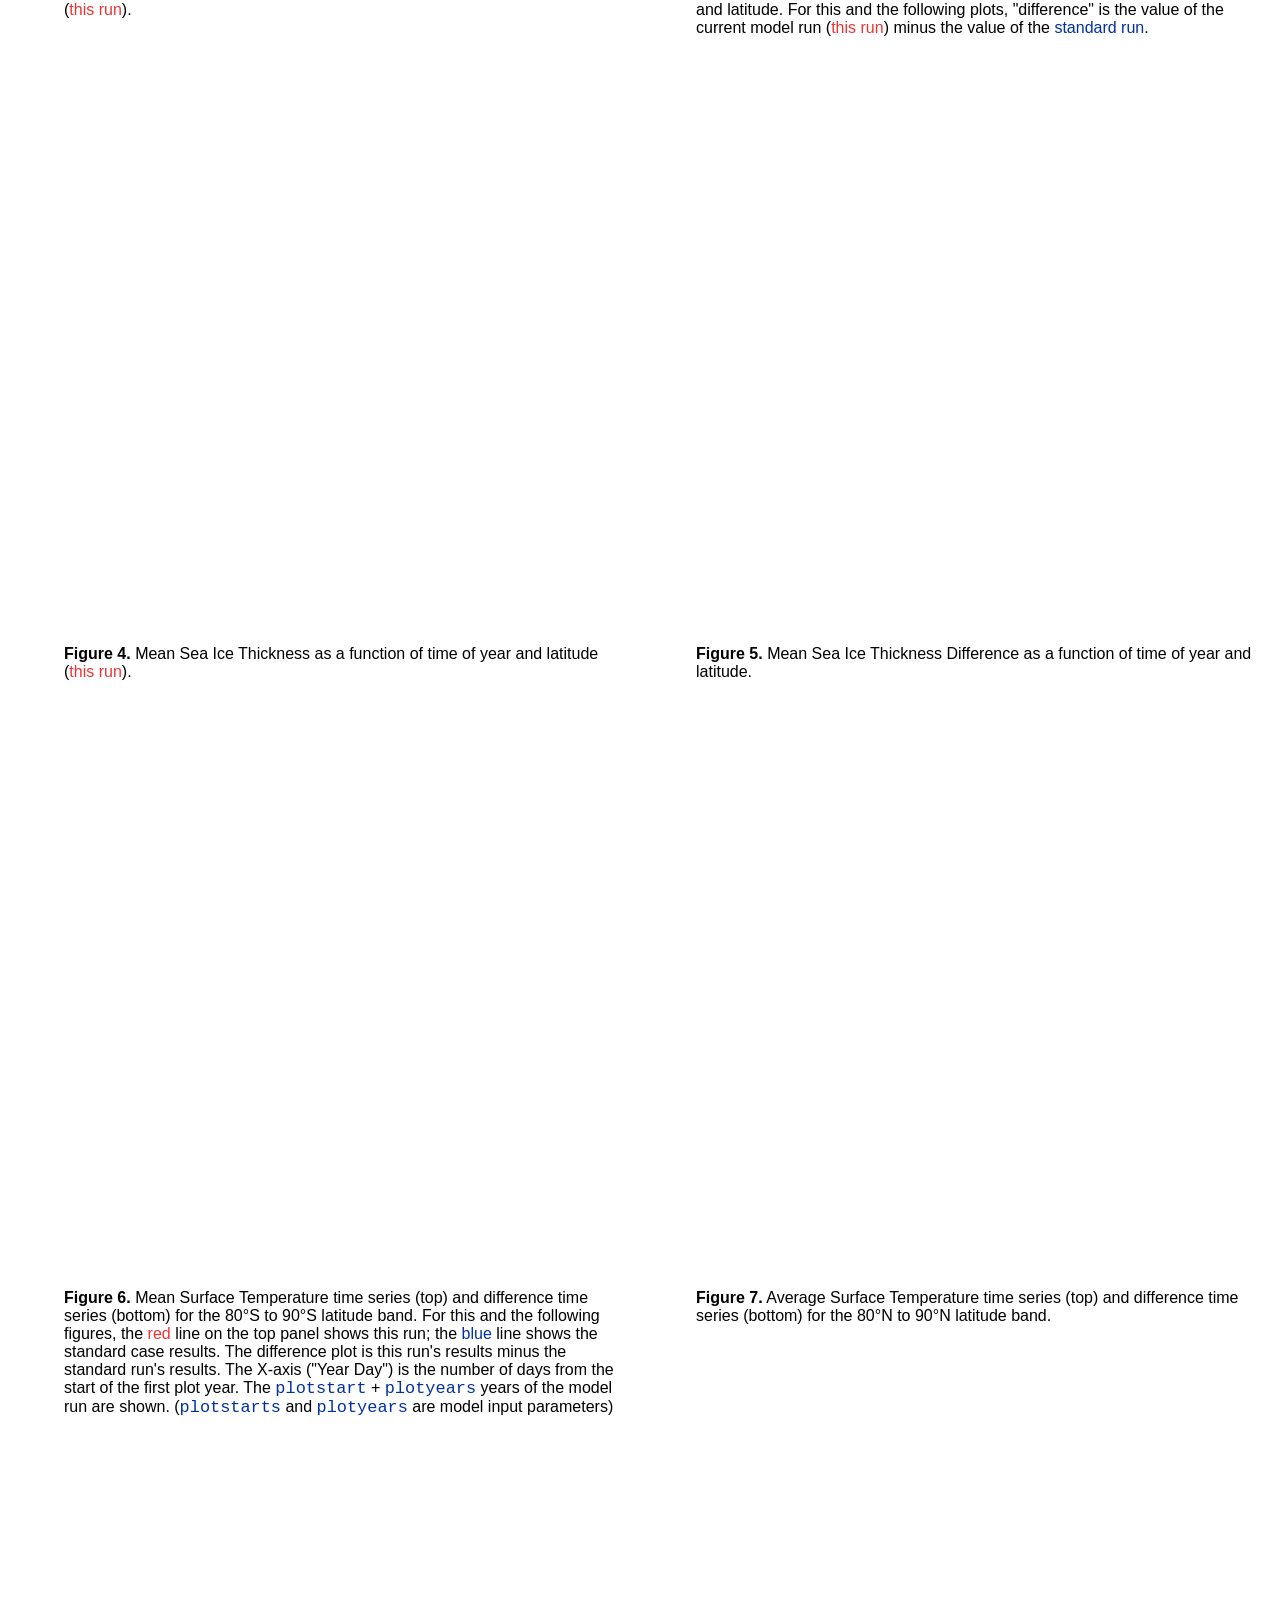
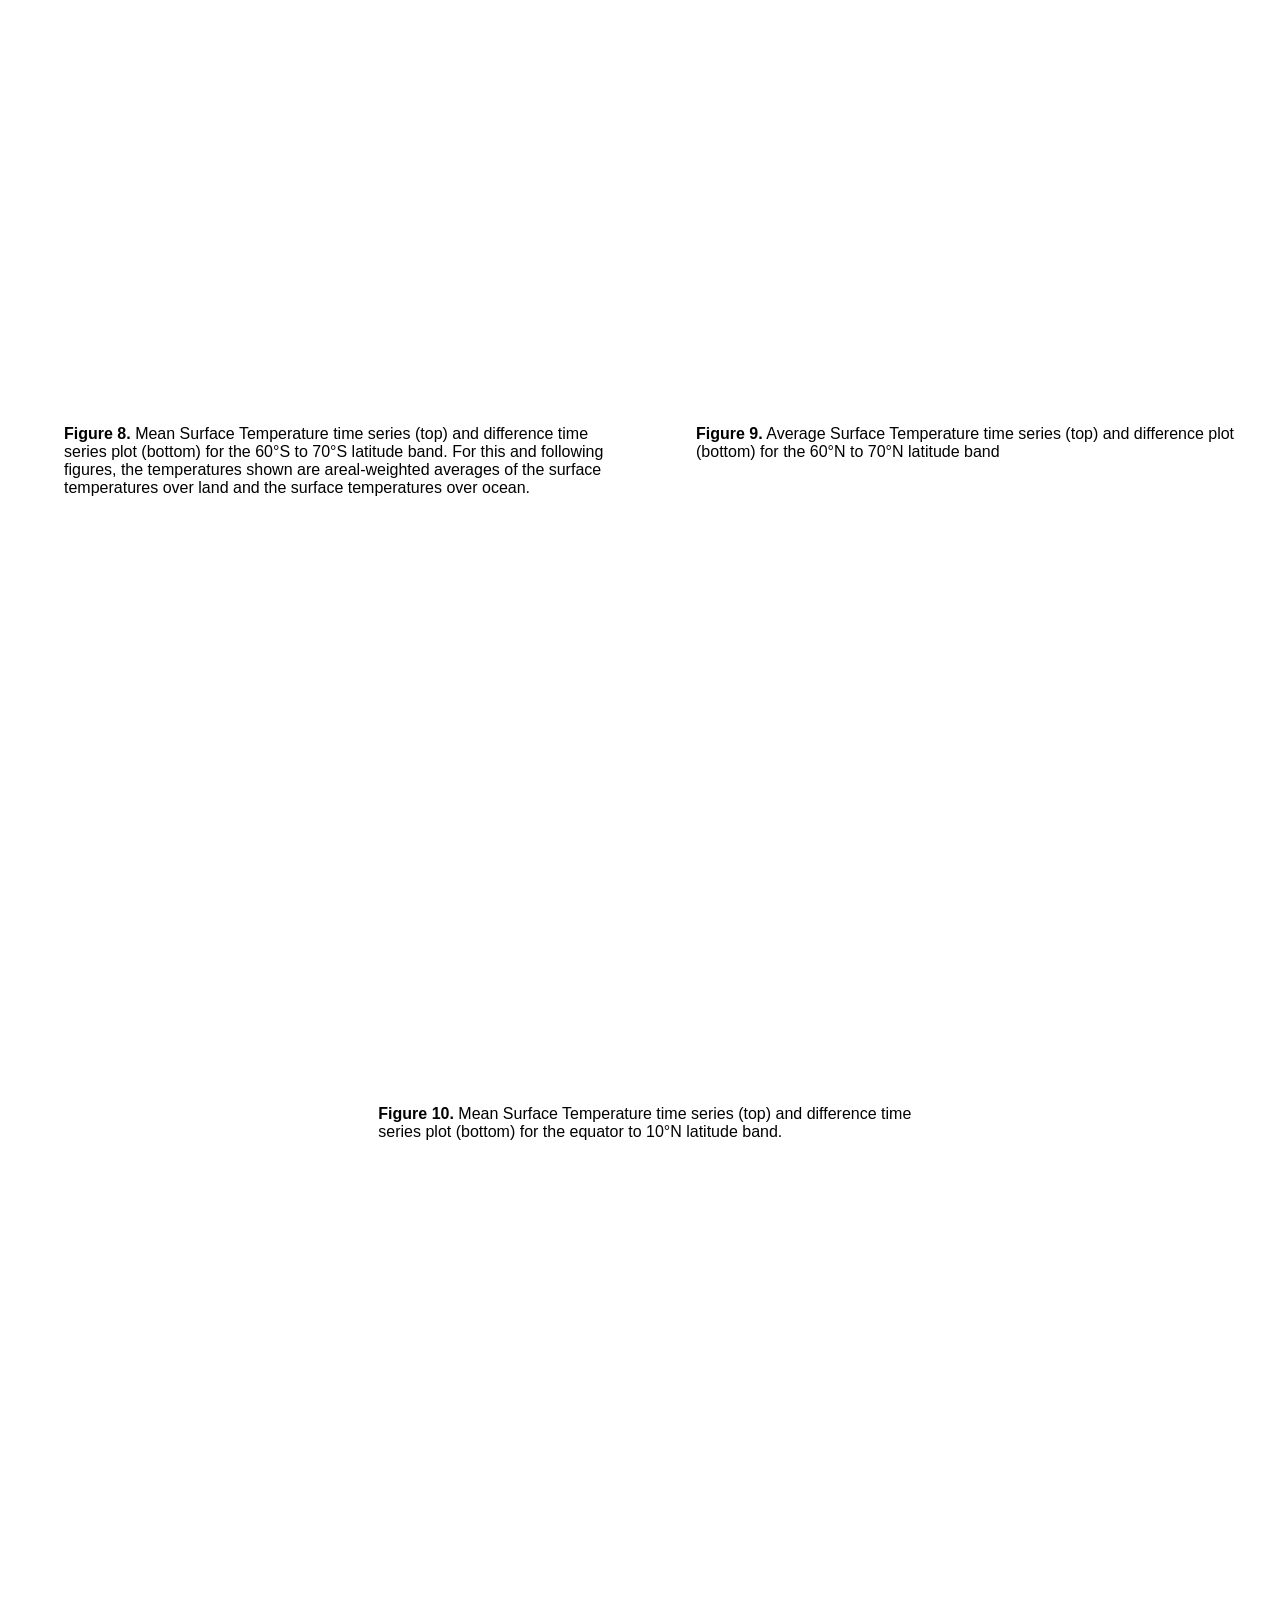
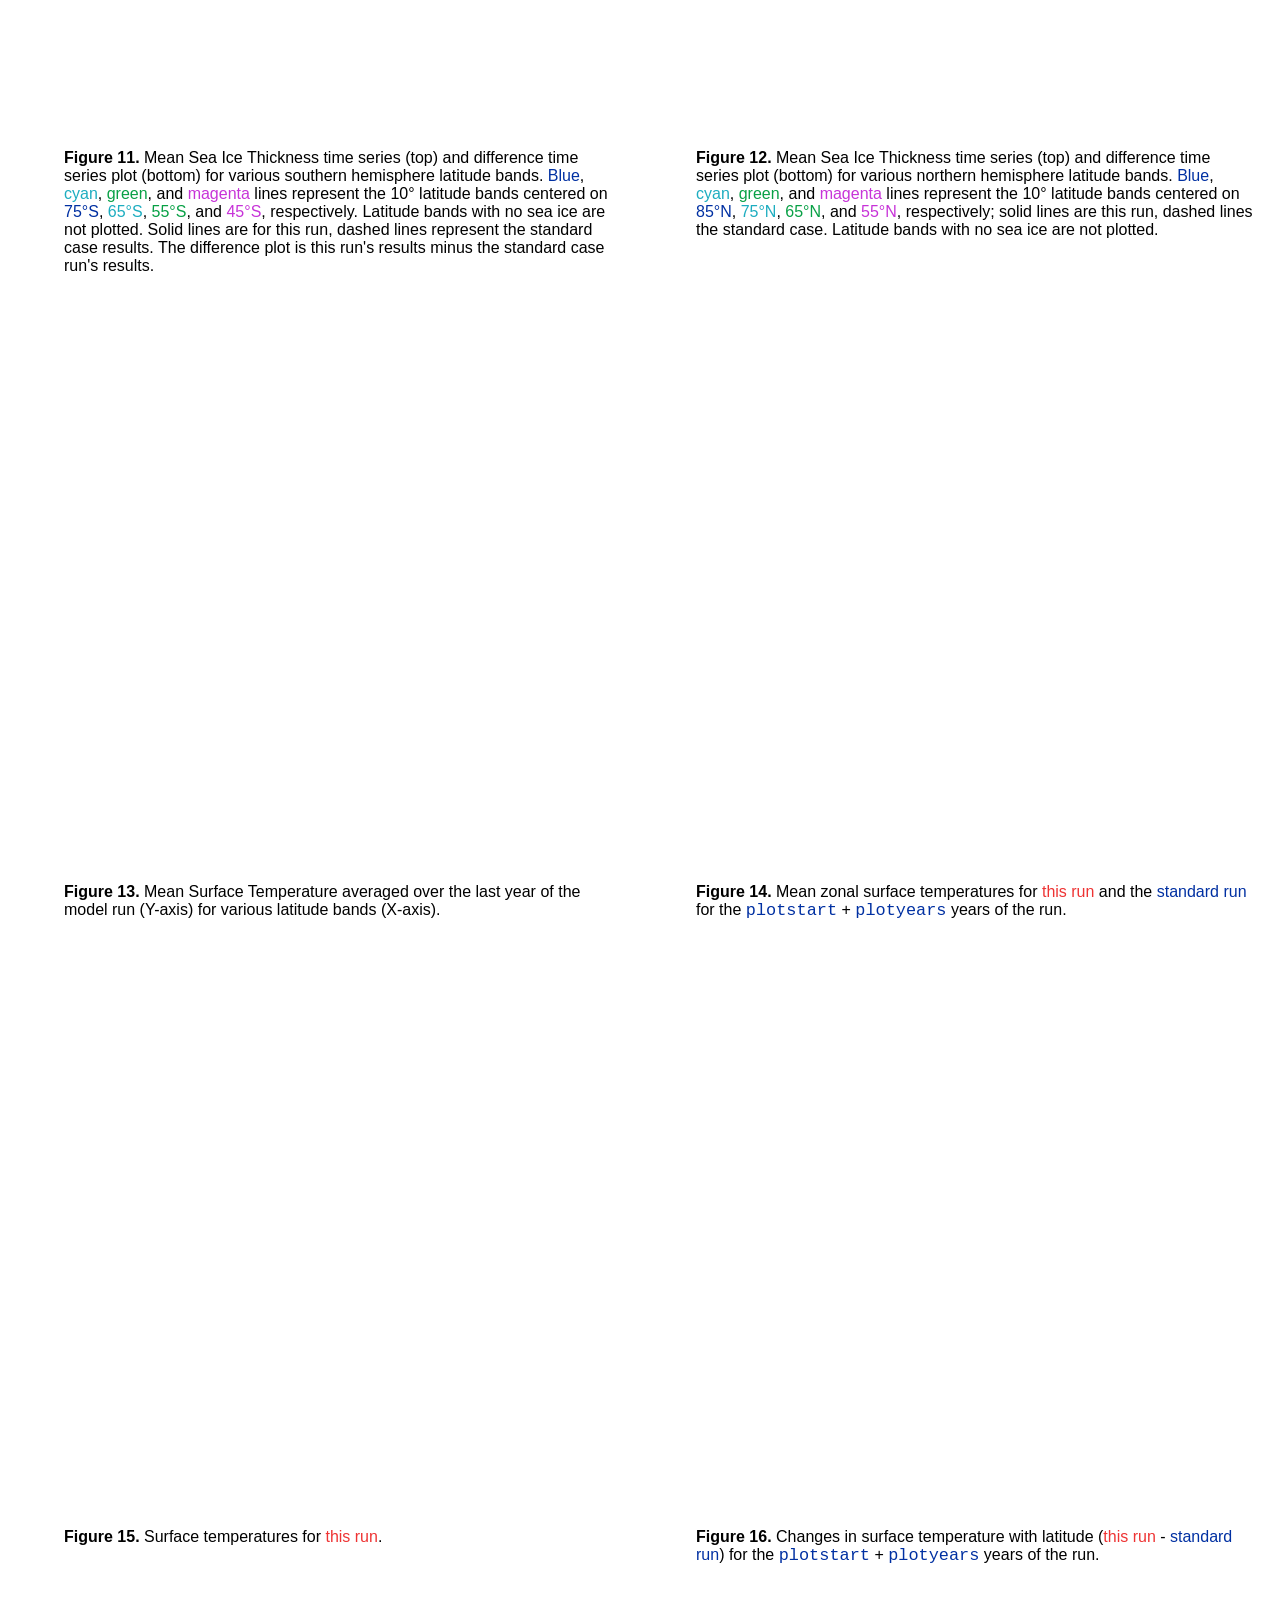
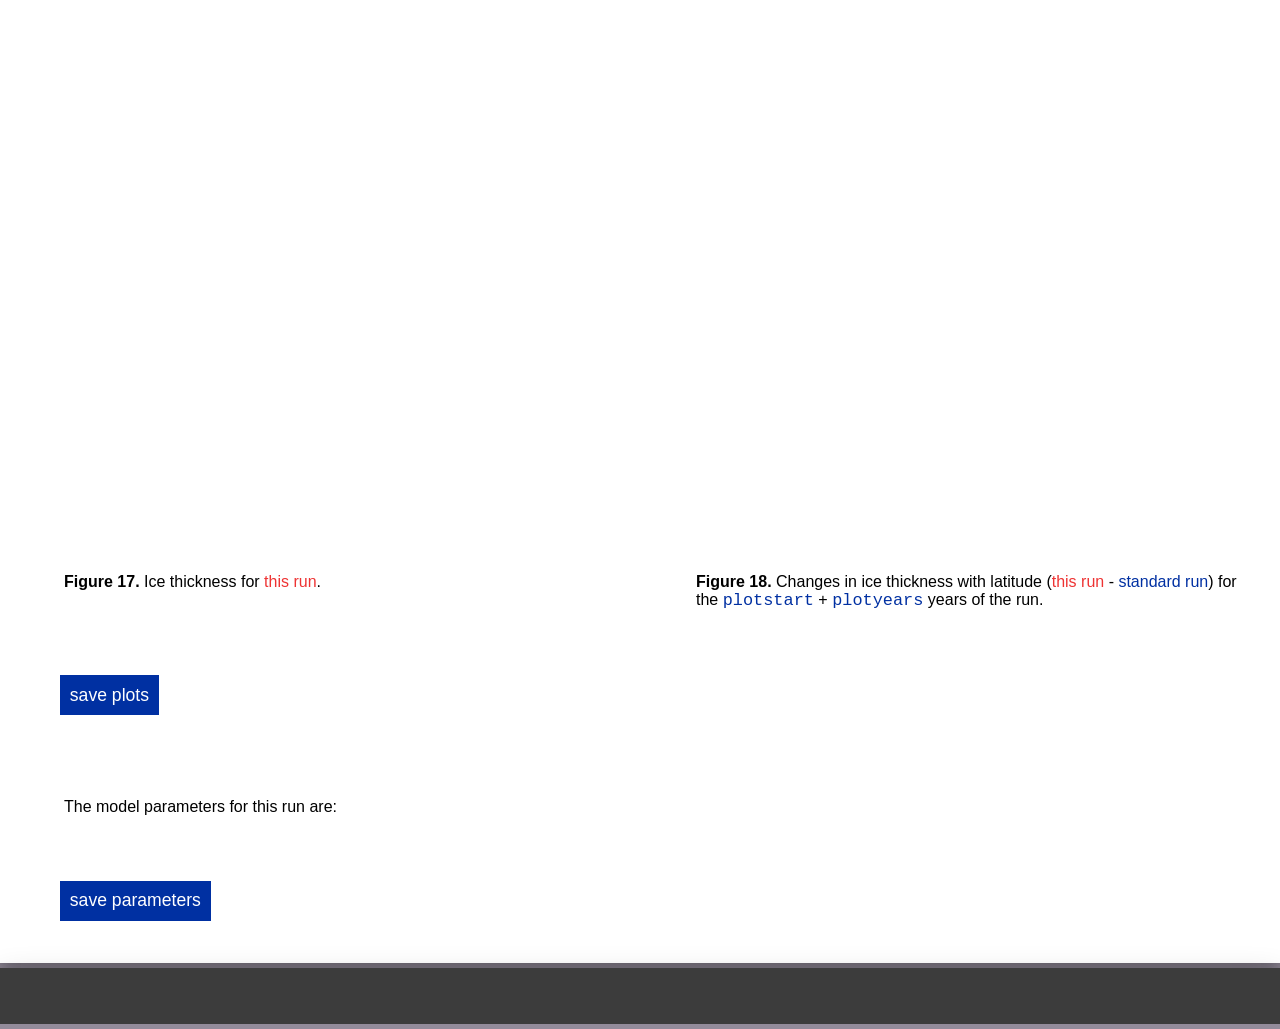
==== commit eeaaff9c: "Add plotstart option Enable selection of first year to plot" ====
--- a/index.html
+++ b/index.html
@@ -213,9 +213,10 @@
                   line shows the standard case results. The difference plot is
                   this run's results minus the standard run's results. The
                   X-axis ("Year Day") is the number of days from the start of
-                  the first plot year. The last <tt>plotyears</tt> years of the
-                  model run are shown. (<tt>plotyears</tt> is a model input
-                  parameter; the default value is two years.)
+                  the first plot year. The <tt>plotstart</tt> +
+                  <tt>plotyears</tt> years of the model run are shown.
+                  (<tt>plotstarts</tt> and <tt>plotyears</tt> are model input
+                  parameters)
                 </div>
               </div>
               <div class="content_plot_container column">
@@ -343,7 +344,7 @@
                   <b>Figure 14.</b> Mean zonal surface temperatures for
                   <span class="label_this">this run</span> and the
                   <span class="label_standard">standard run</span> for the
-                  last <tt>plotyears</tt> years of the run.
+                  <tt>plotstart</tt> + <tt>plotyears</tt> years of the run.
                 </div>
               </div>
             </div>
@@ -368,7 +369,7 @@
                   <b>Figure 16.</b> Changes in surface temperature with
                   latitude (<span class="label_this">this run</span> -
                   <span class="label_standard">standard run</span>) for the
-                  last <tt>plotyears</tt> years of the run.
+                  <tt>plotstart</tt> + <tt>plotyears</tt> years of the run.
                 </div>
               </div>
             </div>
@@ -393,7 +394,7 @@
                   <b>Figure 18.</b> Changes in ice thickness with
                   latitude (<span class="label_this">this run</span> -
                   <span class="label_standard">standard run</span>) for the
-                  last <tt>plotyears</tt> years of the run.
+                  <tt>plotstart</tt> + <tt>plotyears</tt> years of the run.
                 </div>
               </div>
             </div>
@@ -408,6 +409,9 @@
                           title="Save plots in png format to zip file">
                     save plots
                   </button>
+                  <img id="content_save_plots_spinner"
+                    class="content_model_spinner"
+                    src="img/home/spinner.gif">
                 </div>
               </div>
             </div>
--- a/css/site.css
+++ b/css/site.css
@@ -413,7 +413,8 @@
 }
 
 #save_plots_row,
-#model_params_row {
+#model_params_row,
+#content_save_options {
   margin-top: 2em;
 }
 
@@ -463,6 +464,17 @@
 
 .content_about a:hover {
   color: #484848;
+}
+
+.about_img {
+  margin: 1em;
+  margin-top: 3em;
+  max-width: 90%;
+}
+
+.about_img_text {
+  padding-left: 2em;
+  margin-left: 1em;
 }
 
 /** footer: **/
